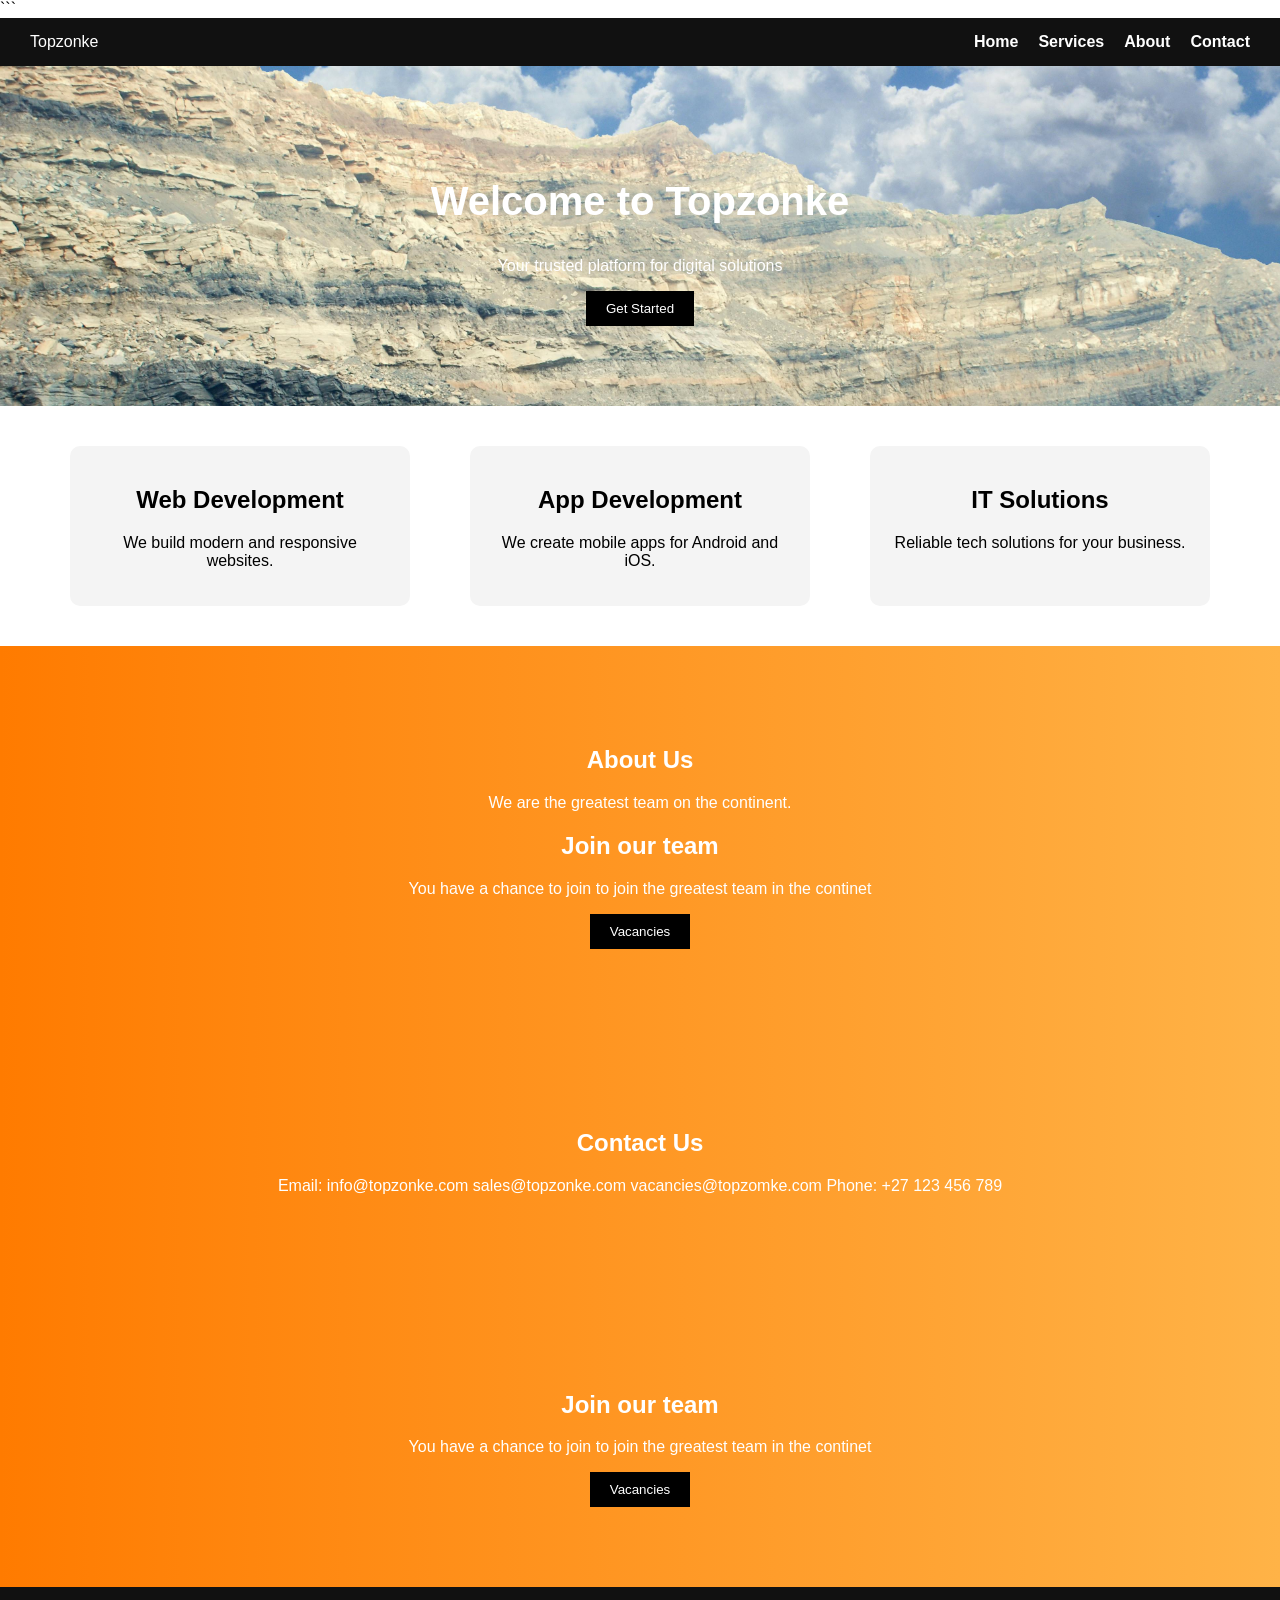
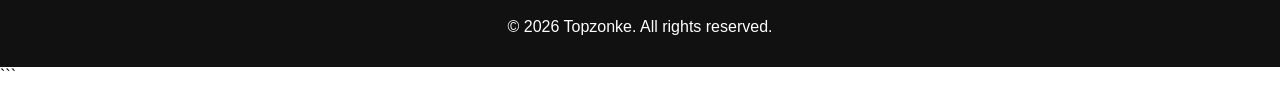
==== index.html @ 17c2c98b "Add files via upload" ====
<!DOCTYPE html>

<html lang="en">
<head>
    <meta charset="UTF-8">
    <meta name="viewport" content="width=device-width, initial-scale=1.0">
	<meta name="description" content="Welcome to Top Zonke Web, the best place for [insert what your site does].">
  <meta name="keywords" content="Top Zonke, web project, my website">
    <title>Topzonke</title>
    <link rel="stylesheet" href="top.css">
</head>
<body>

```
<!-- NAVBAR -->
<nav id="navigation">
    <div class="logo">Topzonke</div>
    <ul>
        <li><a href="">Home</a></li>
        <li><a href="#">Services</a></li>
        <li><a href="#">About</a></li>
        <li><a href="#">Contact</a></li>
    </ul>
</nav>

<!-- HERO SECTION -->
<section  id = "home" class="hero">
    <h1>Welcome to Topzonke</h1>
    <p>Your trusted platform for digital solutions</p>
    <button>Get Started</button>
</section>



<!-- CONTENT -->
<section id ="services" class="content">
    <div class="card">
        <h2>Web Development</h2>
        <p>We build modern and responsive websites.</p>
    </div>

    <div class="card">
        <h2>App Development</h2>
        <p>We create mobile apps for Android and iOS.</p>
    </div>

    <div class="card">
        <h2>IT Solutions</h2>
        <p>Reliable tech solutions for your business.</p>
    </div>
</section>

<section id = "about "class = "employ">
	<h1>About Us</h1>
    <p>We are the greatest team on the continent.</p>

	<h1>Join our team</h1>
	<p>You have a chance to join to join the greatest team in the continet </p>
	<a href ="vacancies.html"><button>Vacancies</button></a>

</section>

<section id="contact" class="employ">
    <h1>Contact Us</h1>
    <p>Email: info@topzonke.com 
			sales@topzonke.com
			vacancies@topzomke.com
			

	Phone: +27 123 456 789</p>
</section>

<section id = "vacancies "class = "employ">

	<h1>Join our team</h1>
	<p>You have a chance to join to join the greatest team in the continet </p>
	<a href ="vacancies.html"><button>Vacancies</button></a>

</section>

<!-- FOOTER -->
<footer>
    <p>© 2026 Topzonke. All rights reserved.</p>
</footer>
```

</body>
</html>
---- top.css ----
/* RESET */
body {
margin: 0;
font-family: Arial, sans-serif;
}

/* NAVBAR */
#navigation {
background-color: #111;
color: white;
display: flex;
justify-content: space-between;
align-items: center;
padding: 15px 30px;
}

#navigation ul {
list-style: none;
display: flex;
margin: 0;
padding: 0;
}

#navigation li {
margin-left: 20px;
}

#navigation a {
color: white;
text-decoration: none;
font-weight: bold;
}

#navigation a:hover {
color: orange;
}

/* HERO */
.hero {
background: linear-gradient(to right, #ff7b00, #ffb347);
color: white;
text-align: center;
padding: 80px 20px;
background-image: url("mining.jpg");
background-repeat: no repeat;
background-size: cover;
}

.hero h1 {
font-size: 40px;
}

.hero button {
padding: 10px 20px;
border: none;
background-color: black;
color: white;
cursor: pointer;
}





.employ button {
	
	padding: 10px 20px ; 
	border: none ;
	background-color: black ;
	color: white ;
	cursor: pointer;
}

/* CONTENT */
.content {
display: flex;
justify-content: space-around;
padding: 40px;
}

.card {
background-color: #f4f4f4;
padding: 20px;
width: 25%;
text-align: center;
border-radius: 10px;
}

.card:hover {
background-color: #ddd;
}

.employ{
background: linear-gradient(to right, #ff7b00, #ffb347);
color: white;
text-align: center;
padding: 80px 20px;
}

.hero button:hover {
background-color: white;
color: black;
}

/* ========================= */
/* 📱 RESPONSIVE ADD-ON */
/* ========================= */

/* Tablets */
@media (max-width: 900px) {

```
.content {
    flex-direction: column;
    align-items: center;
}

.card {
    width: 80%;
    margin-bottom: 20px;
}
```

}

/* Phones */
@media (max-width: 600px) {

```
/* Navbar stacks */
#navigation {
    flex-direction: column;
    align-items: flex-start;
}

#navigation ul {
    flex-direction: column;
    width: 100%;
}

#navigation li {
    margin: 10px 0;
}

/* Hero text smaller */
.hero h1 {
    font-size: 28px;
}

.hero p {
    font-size: 16px;
}

/* Content spacing */
.content {
    flex-direction: column;
    padding: 20px;
}

.card {
    width: 100%;
    margin-bottom: 20px;
}
```

}


/* FOOTER */
footer {
background-color: #111;
color: white;
text-align: center;
padding: 15px;
}
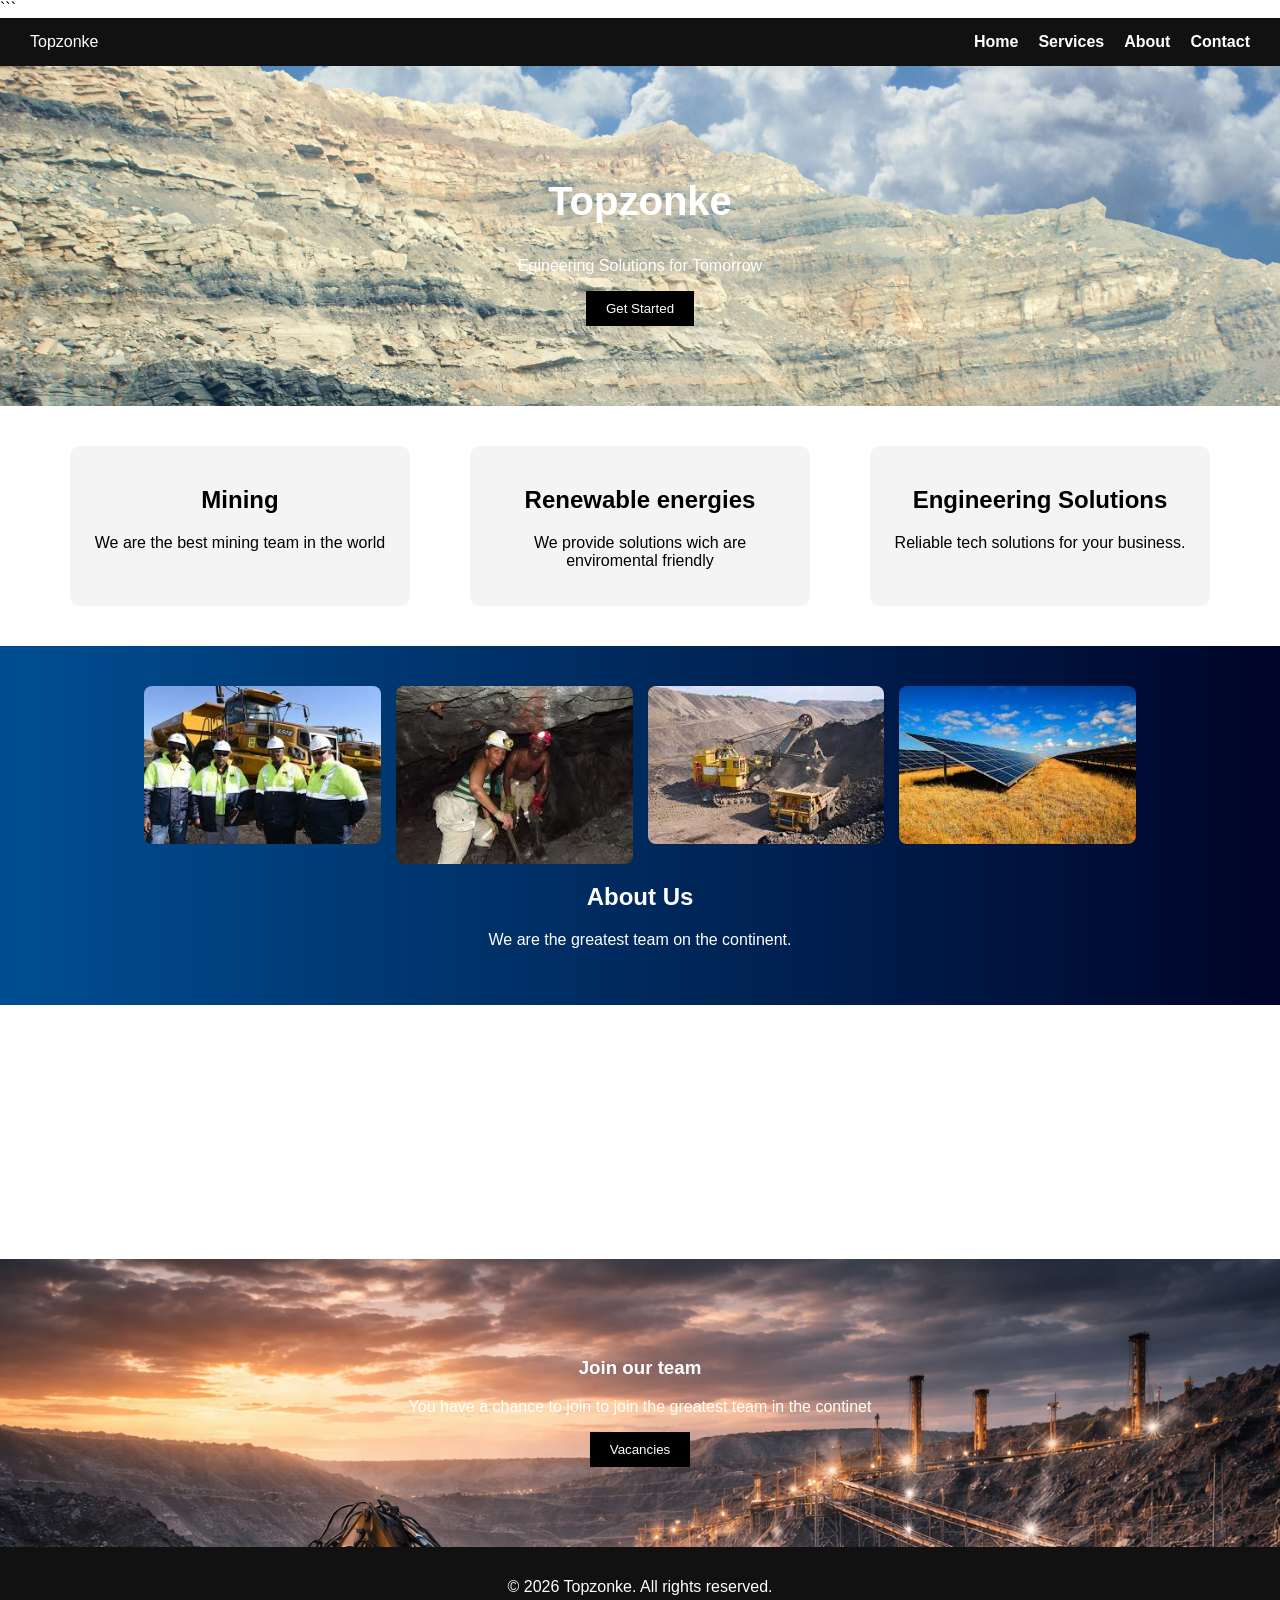
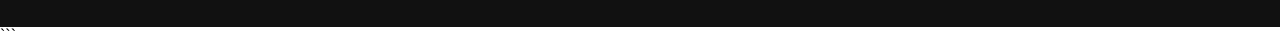
==== commit 70880261: "Add files via upload updated web" ====
--- a/index.html
+++ b/index.html
@@ -16,17 +16,17 @@
 <nav id="navigation">
     <div class="logo">Topzonke</div>
     <ul>
-        <li><a href="">Home</a></li>
-        <li><a href="#">Services</a></li>
-        <li><a href="#">About</a></li>
-        <li><a href="#">Contact</a></li>
+        <li><a href="#home">Home</a></li>
+        <li><a href="#services">Services</a></li>
+        <li><a href="#about">About</a></li>
+        <li><a href="#contact">Contact</a></li>
     </ul>
 </nav>
 
 <!-- HERO SECTION -->
 <section  id = "home" class="hero">
-    <h1>Welcome to Topzonke</h1>
-    <p>Your trusted platform for digital solutions</p>
+    <h1> Topzonke</h1>
+    <p>Egineering Solutions for Tomorrow</p>
     <button>Get Started</button>
 </section>
 
@@ -35,31 +35,39 @@
 <!-- CONTENT -->
 <section id ="services" class="content">
     <div class="card">
-        <h2>Web Development</h2>
-        <p>We build modern and responsive websites.</p>
+		
+        <h2>Mining</h2>
+        <p>We are the best mining team in the world</p>
     </div>
 
     <div class="card">
-        <h2>App Development</h2>
-        <p>We create mobile apps for Android and iOS.</p>
+        <h2>Renewable energies</h2>
+        <p>We provide solutions wich are enviromental friendly</p>
     </div>
 
     <div class="card">
-        <h2>IT Solutions</h2>
+        <h2>Engineering Solutions</h2>
         <p>Reliable tech solutions for your business.</p>
     </div>
 </section>
 
-<section id = "about "class = "employ">
-	<h1>About Us</h1>
-    <p>We are the greatest team on the continent.</p>
-
-	<h1>Join our team</h1>
-	<p>You have a chance to join to join the greatest team in the continet </p>
-	<a href ="vacancies.html"><button>Vacancies</button></a>
-
+<section id ="about" class ="employ">
+	<div class = "about-images">
+		<img src ="mineTeam.jfif">
+		<img src ="mineWork.jfif">
+		<img src ="mine1.jfif">
+		<img src ="renewable2.jfif">
+	</div>
+	<div ="about.text">
+		<h1>About Us</h1>
+		<p>We are the greatest team on the continent.</p>
+	</div>	
+		
+	
 </section>
 
+
+<section class = "image">
 <section id="contact" class="employ">
     <h1>Contact Us</h1>
     <p>Email: info@topzonke.com 
@@ -70,12 +78,13 @@
 	Phone: +27 123 456 789</p>
 </section>
 
-<section id = "vacancies "class = "employ">
+<section id = "vacancies" class = "employ">
 
 	<h1>Join our team</h1>
 	<p>You have a chance to join to join the greatest team in the continet </p>
 	<a href ="vacancies.html"><button>Vacancies</button></a>
 
+</section>
 </section>
 
 <!-- FOOTER -->
--- a/top.css
+++ b/top.css
@@ -71,6 +71,8 @@
 	cursor: pointer;
 }
 
+
+
 /* CONTENT */
 .content {
 display: flex;
@@ -80,6 +82,7 @@
 
 .card {
 background-color: #f4f4f4;
+background-image:url("mineTeam");
 padding: 20px;
 width: 25%;
 text-align: center;
@@ -95,6 +98,57 @@
 color: white;
 text-align: center;
 padding: 80px 20px;
+}
+
+#about {
+  background: linear-gradient(to right, #004e92, #000428); 
+  color: white;
+  display: flex;
+  flex-direction: column;   
+  align-items: center;
+  padding: 40px 20px;
+
+}
+.about-images {
+   display: grid;            
+    grid-template-columns: repeat(auto-fit, minmax(200px, 1fr));
+    width: 80%;               
+    gap: 15px;                 
+}
+
+.about-images img {
+    width: 100%;              /
+    height: 200px;            
+    object-fit: cover;        
+    border-radius: 8px; 
+}
+
+.about-text {
+    margin-top: 20px;
+    text-align: center;
+    width: 80%;                 
+}
+
+
+#join {
+  background: linear-gradient(to right, #ff7b00, #ffb347); 
+  color: white;
+}
+
+
+#contact {
+  background: linear-gradient(to right, #28a745, #85e085); 
+  color: white;
+  background-image:url("renewable1.png");
+  background-size:cover;
+  
+}
+#vacancies {
+  background: linear-gradient(to right, #6a11cb, #2575fc); 
+  color: white;
+  background-image: url("mineComp.png");
+  background-size: cover;
+ 
 }
 
 .hero button:hover {
@@ -102,9 +156,9 @@
 color: black;
 }
 
-/* ========================= */
-/* 📱 RESPONSIVE ADD-ON */
-/* ========================= */
+
+/*  RESPONSIVE ADD-ON */
+
 
 /* Tablets */
 @media (max-width: 900px) {
@@ -118,6 +172,7 @@
 .card {
     width: 80%;
     margin-bottom: 20px;
+	
 }
 ```
 
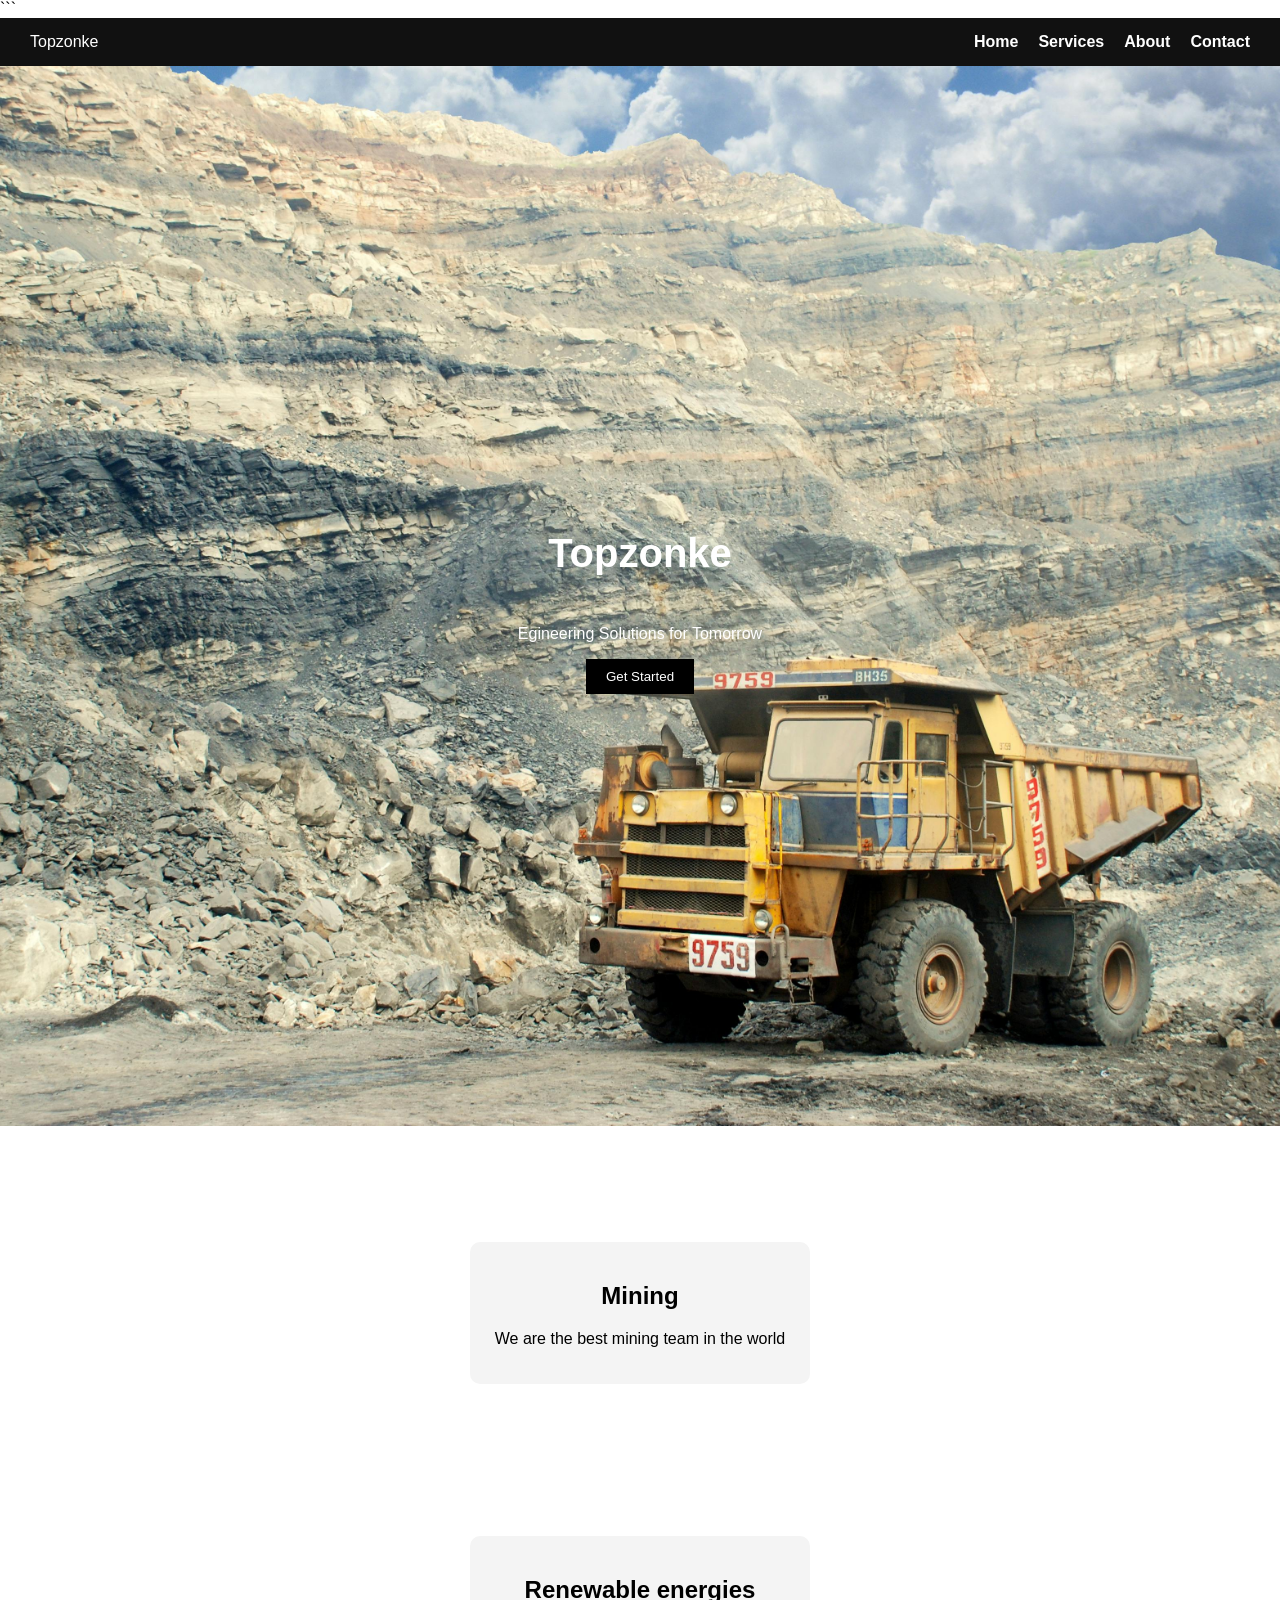
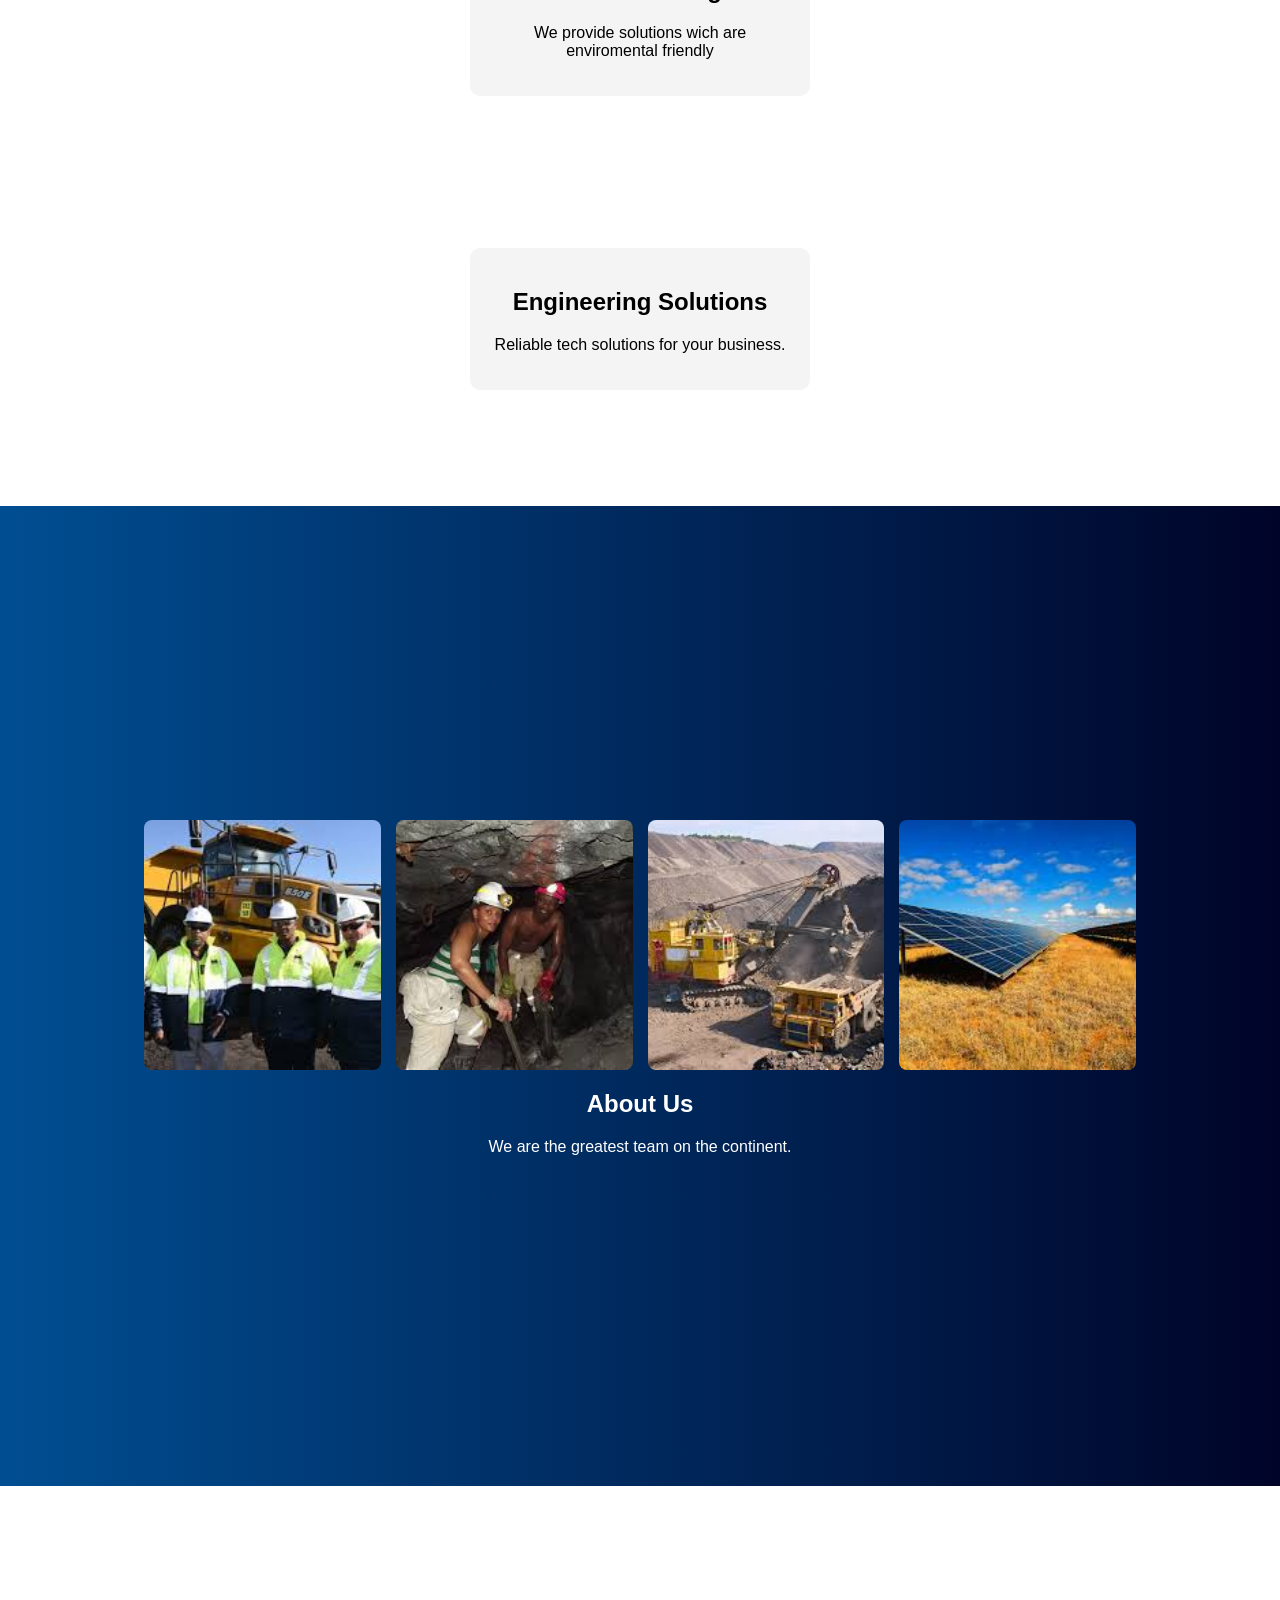
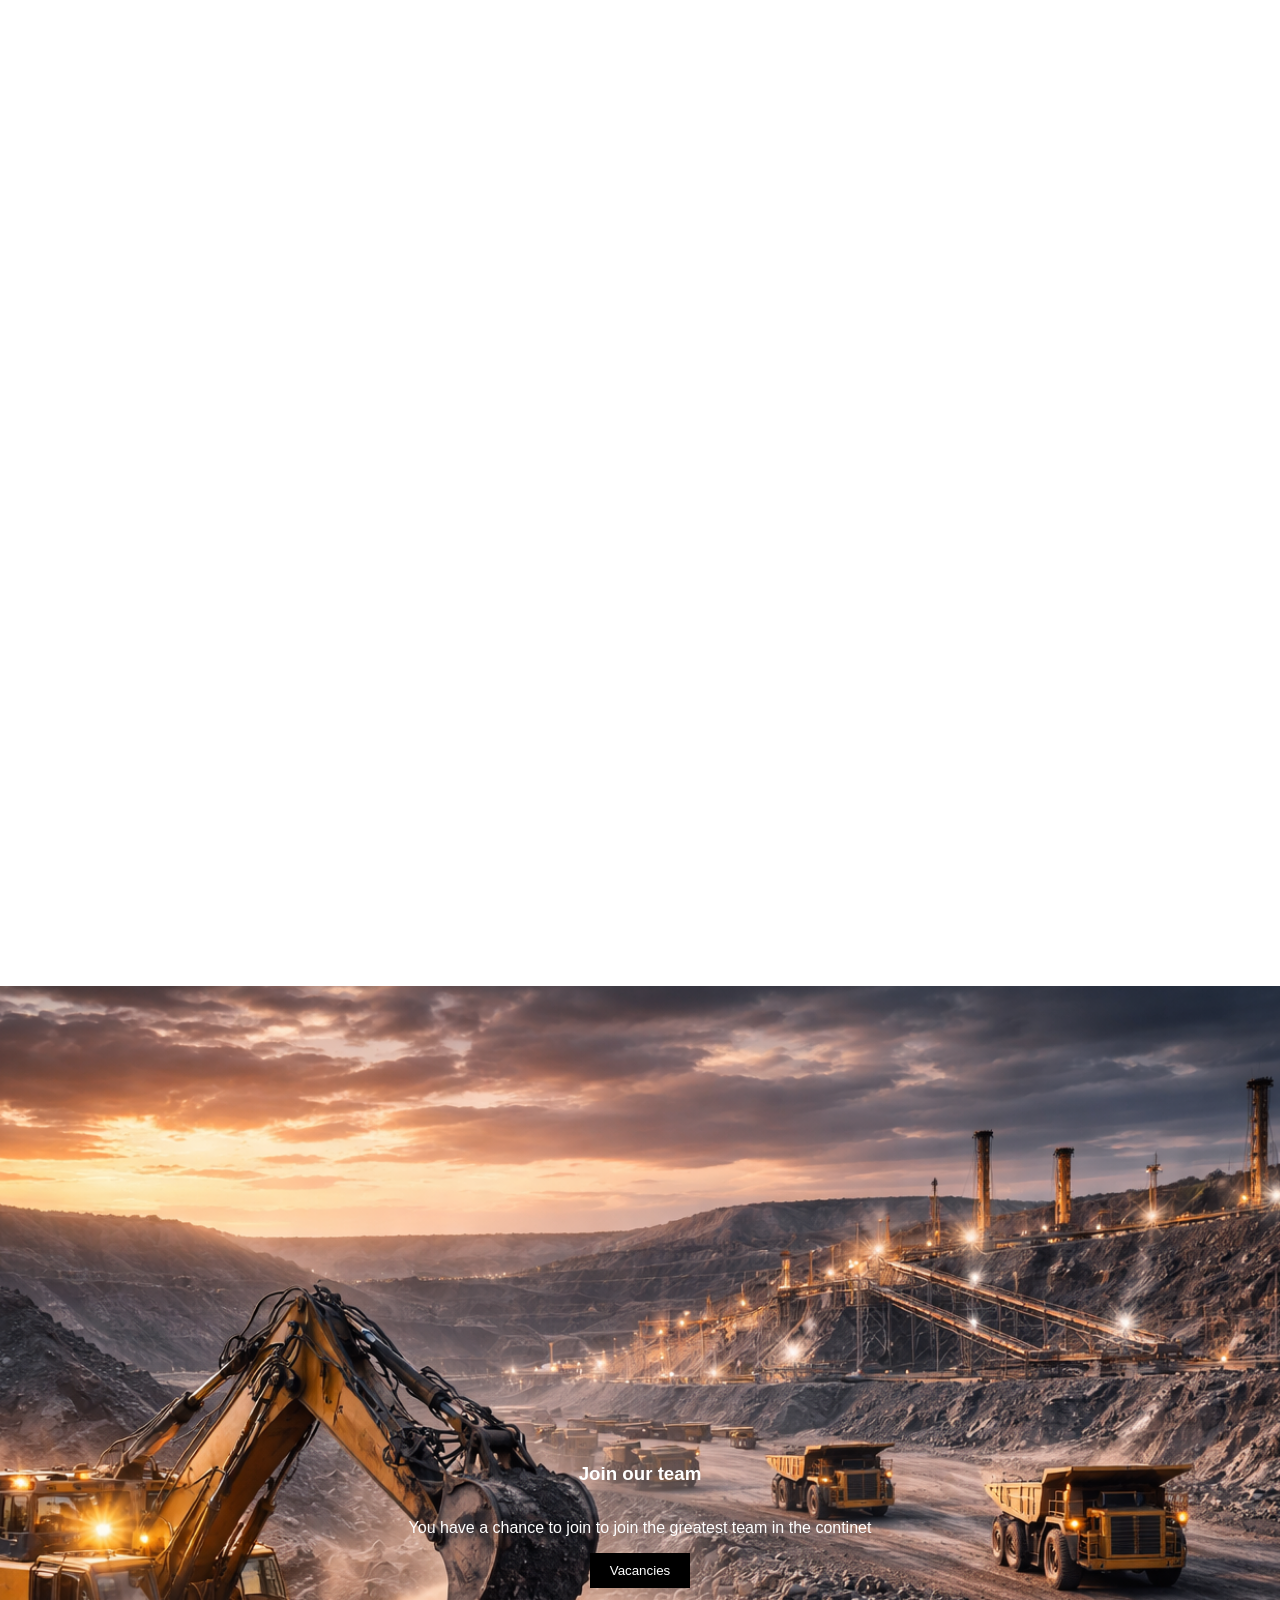
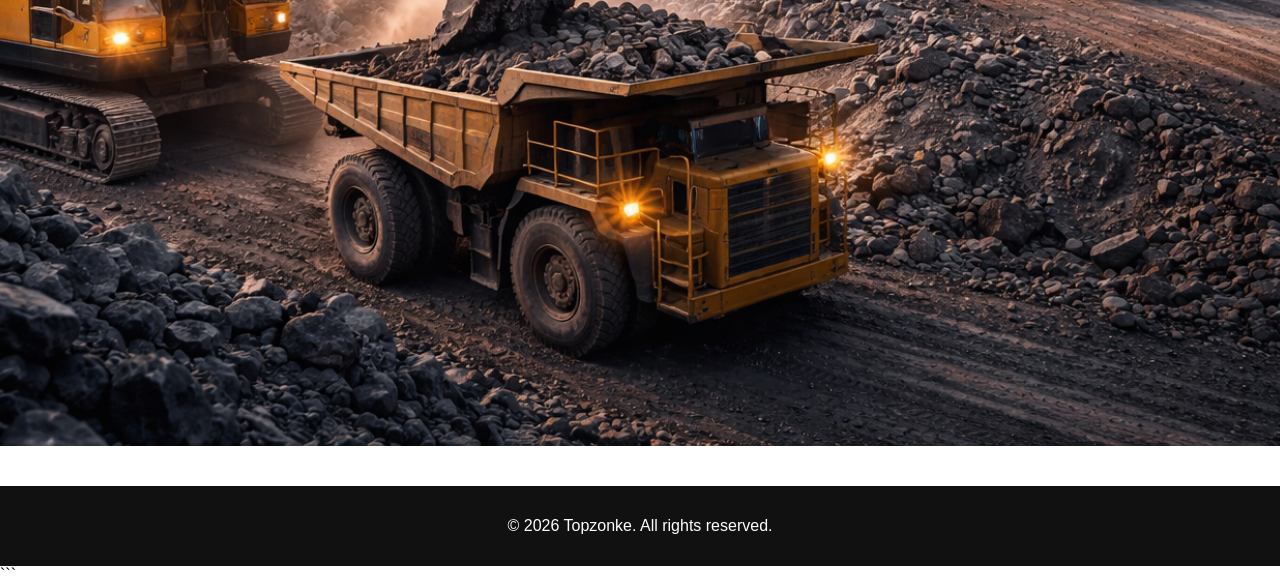
==== commit a7f6a936: "Add files via upload" ====
--- a/index.html
+++ b/index.html
@@ -9,6 +9,19 @@
     <title>Topzonke</title>
     <link rel="stylesheet" href="top.css">
 </head>
+
+<script>
+document.addEventListener("scroll", function() {
+  document.querySelectorAll("section").forEach(section => {
+    const rect = section.getBoundingClientRect();
+    if (rect.top < window.innerHeight - 100) {
+      section.classList.remove("hidden");
+    } else {
+      section.classList.add("hidden");
+    }
+  });
+});
+</script>
 <body>
 
 ```
--- a/top.css
+++ b/top.css
@@ -136,19 +136,29 @@
 }
 
 
+#contact,
+#vacancies {
+    min-height: 100vh;
+    width: 100%;
+
+    display: flex;
+    justify-content: center;
+    align-items: center;
+    text-align: center;
+
+    background-size: cover;
+    background-position: center;
+    background-repeat: no-repeat;
+}
+
+/* CONTACT IMAGE */
 #contact {
-  background: linear-gradient(to right, #28a745, #85e085); 
-  color: white;
-  background-image:url("renewable1.png");
-  background-size:cover;
-  
-}
+    background-image: url("renewable1.png");
+}
+
+/* VACANCIES IMAGE */
 #vacancies {
-  background: linear-gradient(to right, #6a11cb, #2575fc); 
-  color: white;
-  background-image: url("mineComp.png");
-  background-size: cover;
- 
+    background-image: url("mineComp.png");
 }
 
 .hero button:hover {
@@ -219,6 +229,52 @@
 ```
 
 }
+/* PROFESSIONALISM */
+section {
+    min-height: 100vh;          /* each section fills the viewport */
+    display: flex;
+    flex-direction: column;
+    justify-content: center;    /* centers content vertically */
+    align-items: center;        /* centers content horizontally */
+    padding: 40px 20px;         /* balanced spacing inside */
+    opacity: 1;                 /* default visible */
+    transform: translateY(0);   /* default position */
+    transition: opacity 1s ease, transform 1s ease;
+}
+
+section.hidden {
+    opacity: 0;                 /* hidden until scrolled into view */
+    transform: translateY(30px);
+}
+
+html {
+    scroll-behavior: smooth;
+}
+
+img {
+    width: 100%;
+    height: 250px;              /* uniform height */
+    object-fit: cover;          /* crops neatly without distortion */
+    border-radius: 8px;         /* optional rounded corners */
+}
+
+/* HERO BACKGROUND FIX */
+.hero {
+    background-image: url("mining.jpg");
+    background-size: cover;     /* fills section */
+    background-position: center;
+    background-repeat: no-repeat;
+    min-height: 100vh;          /* full screen hero */
+    display: flex;
+    flex-direction: column;
+    justify-content: center;
+    align-items: center;
+    text-align: center;
+    color: white;
+}
+
+
+
 
 
 /* FOOTER */
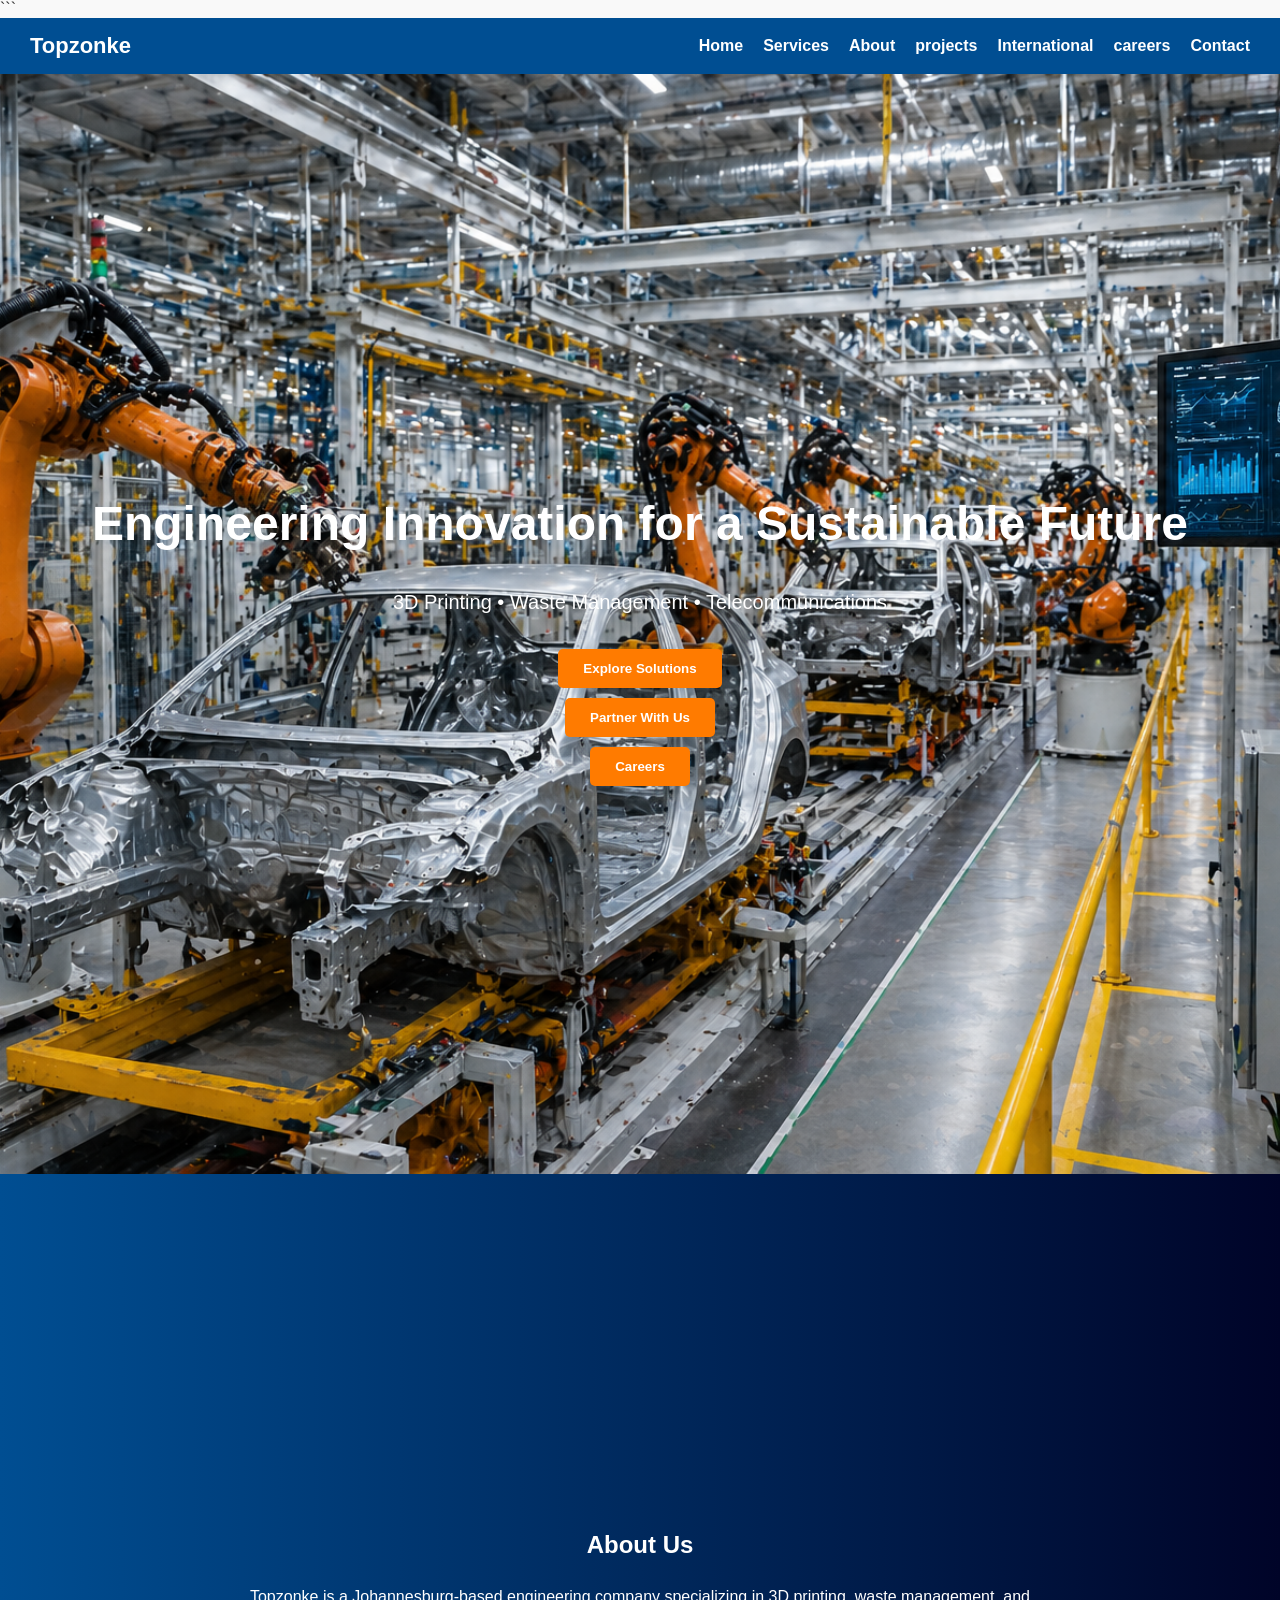
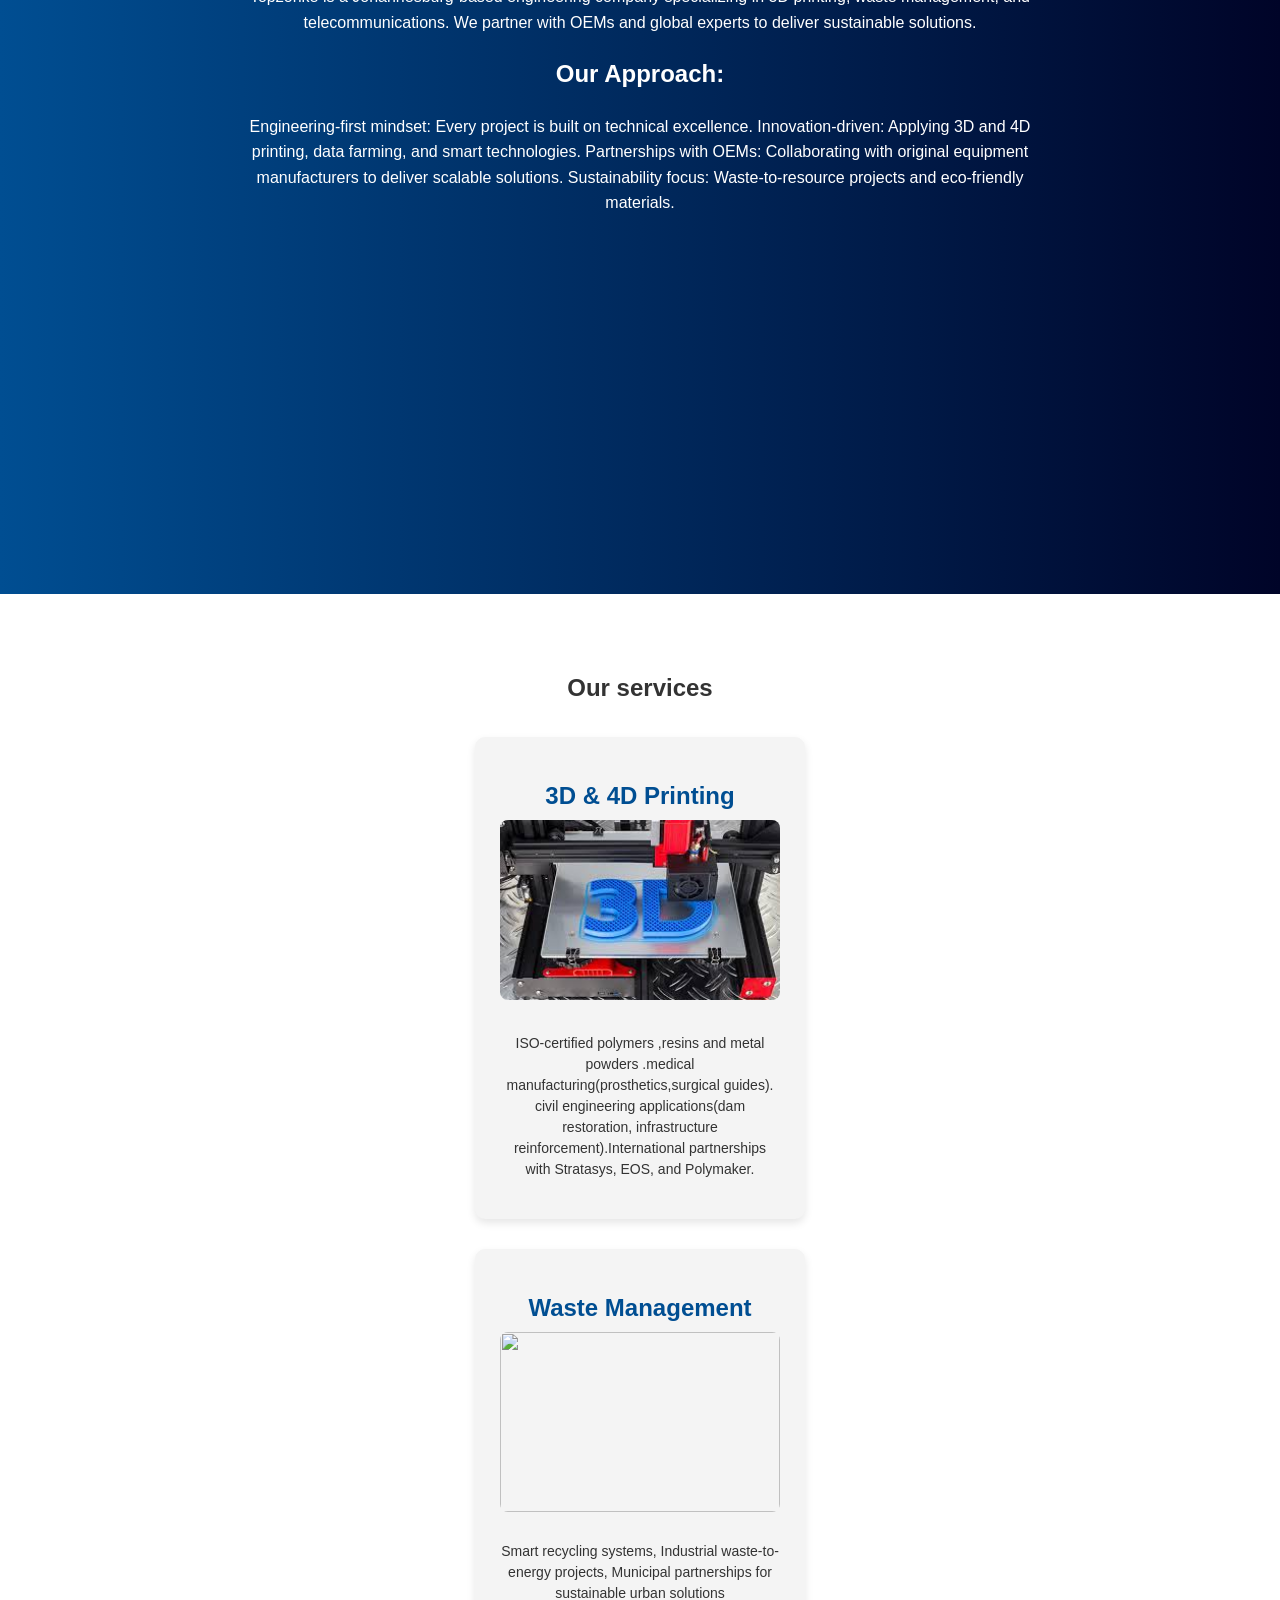
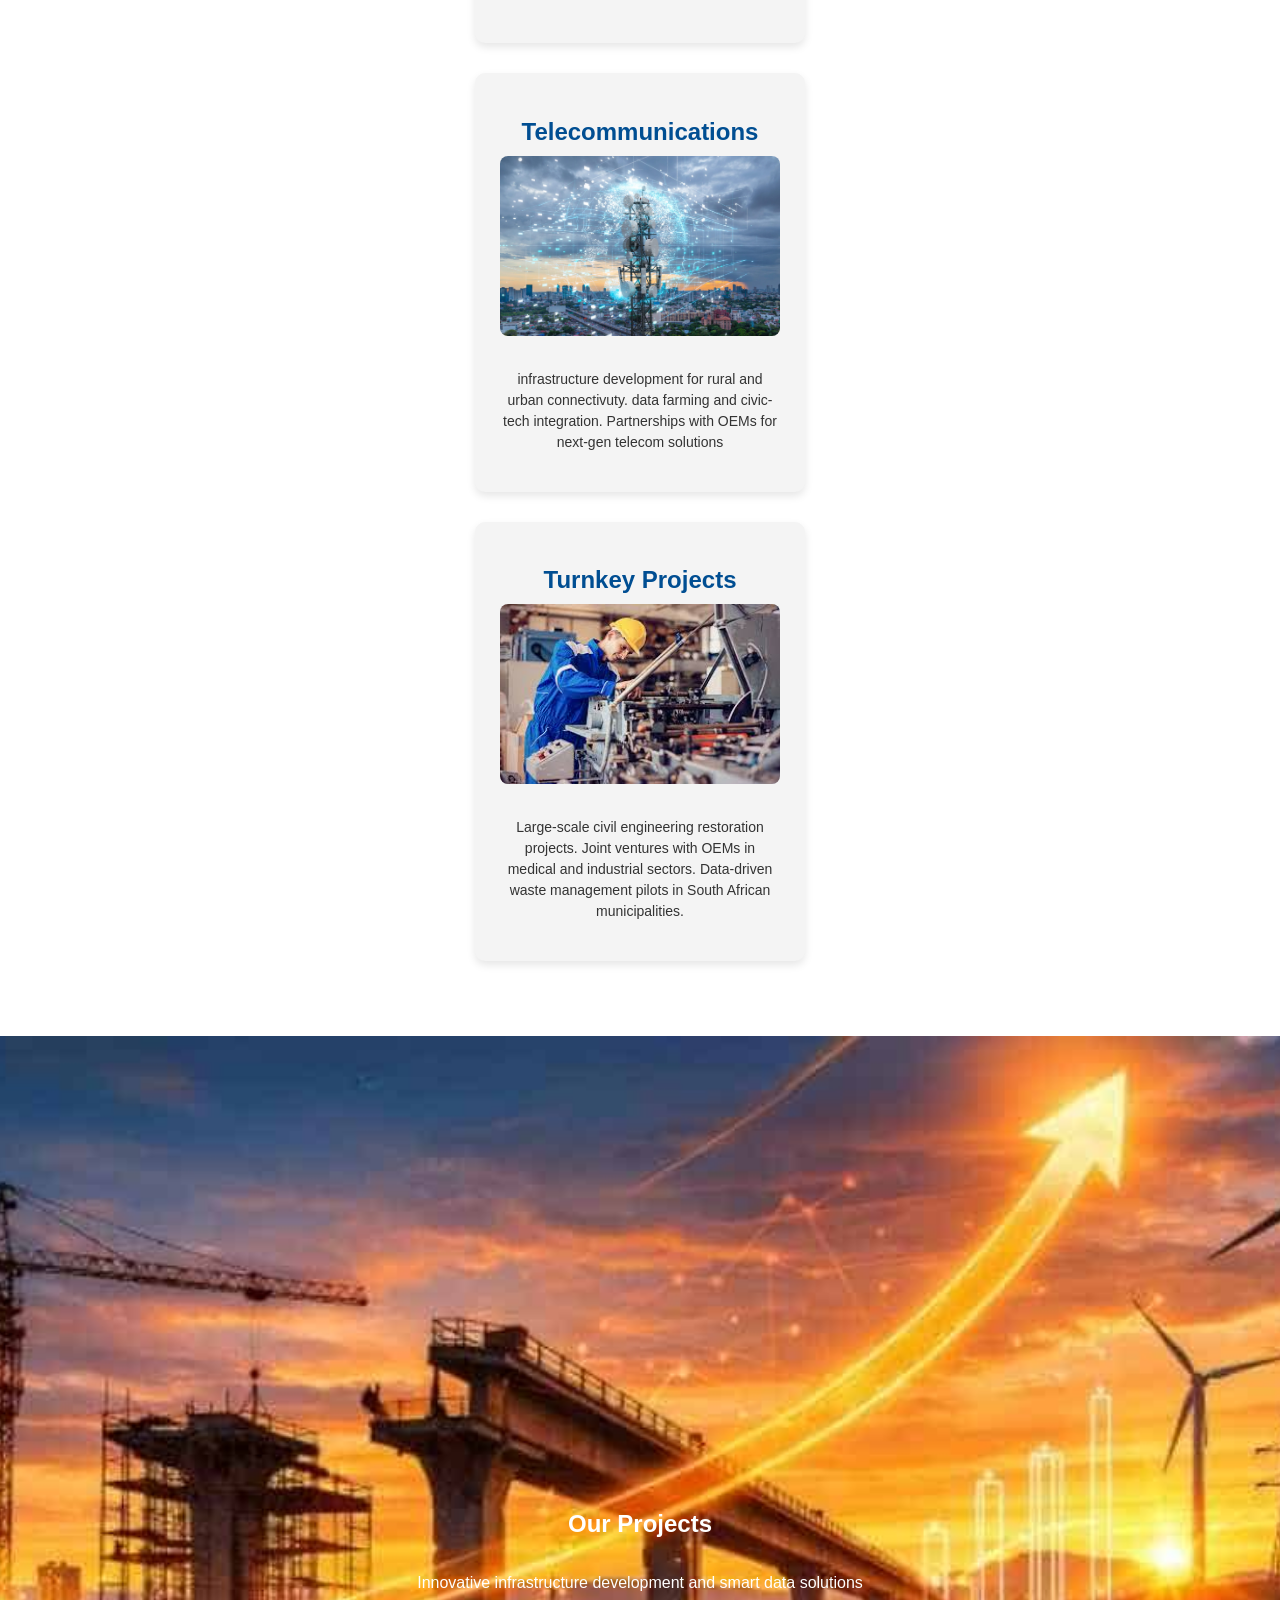
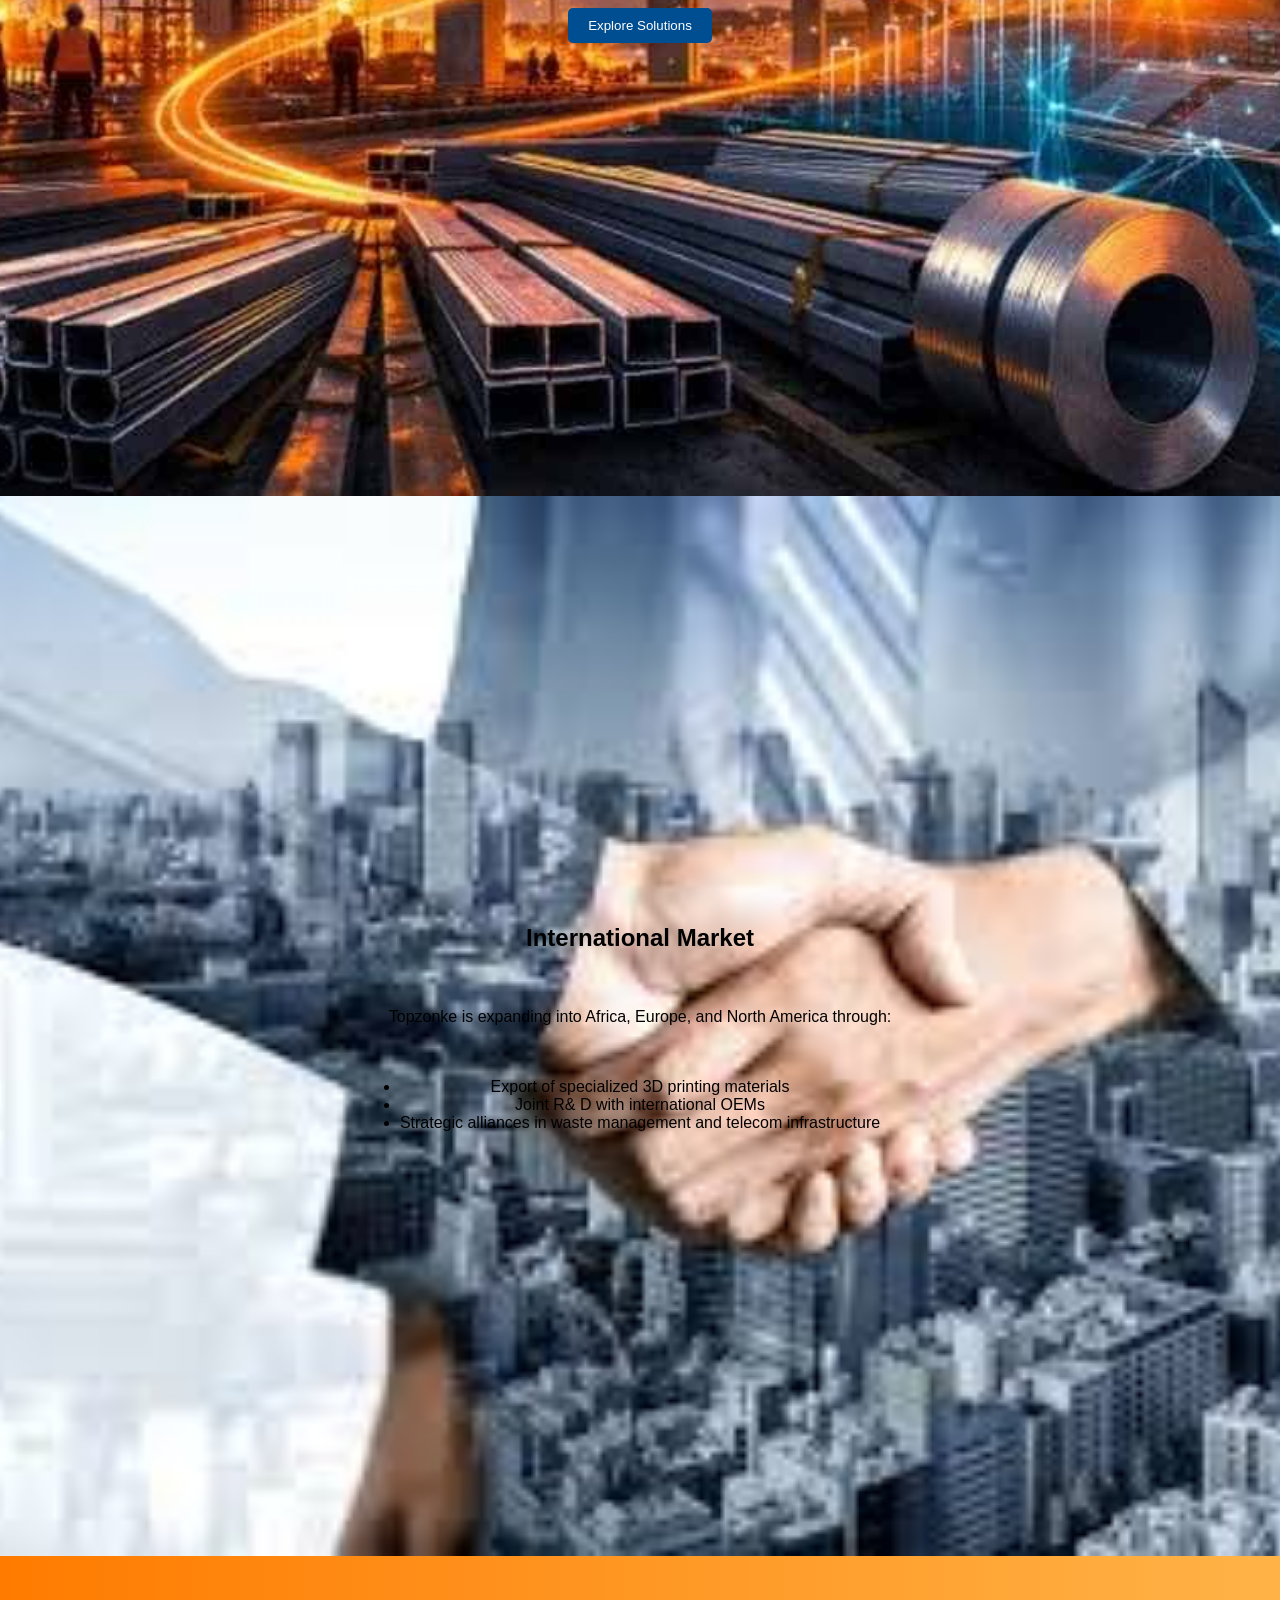
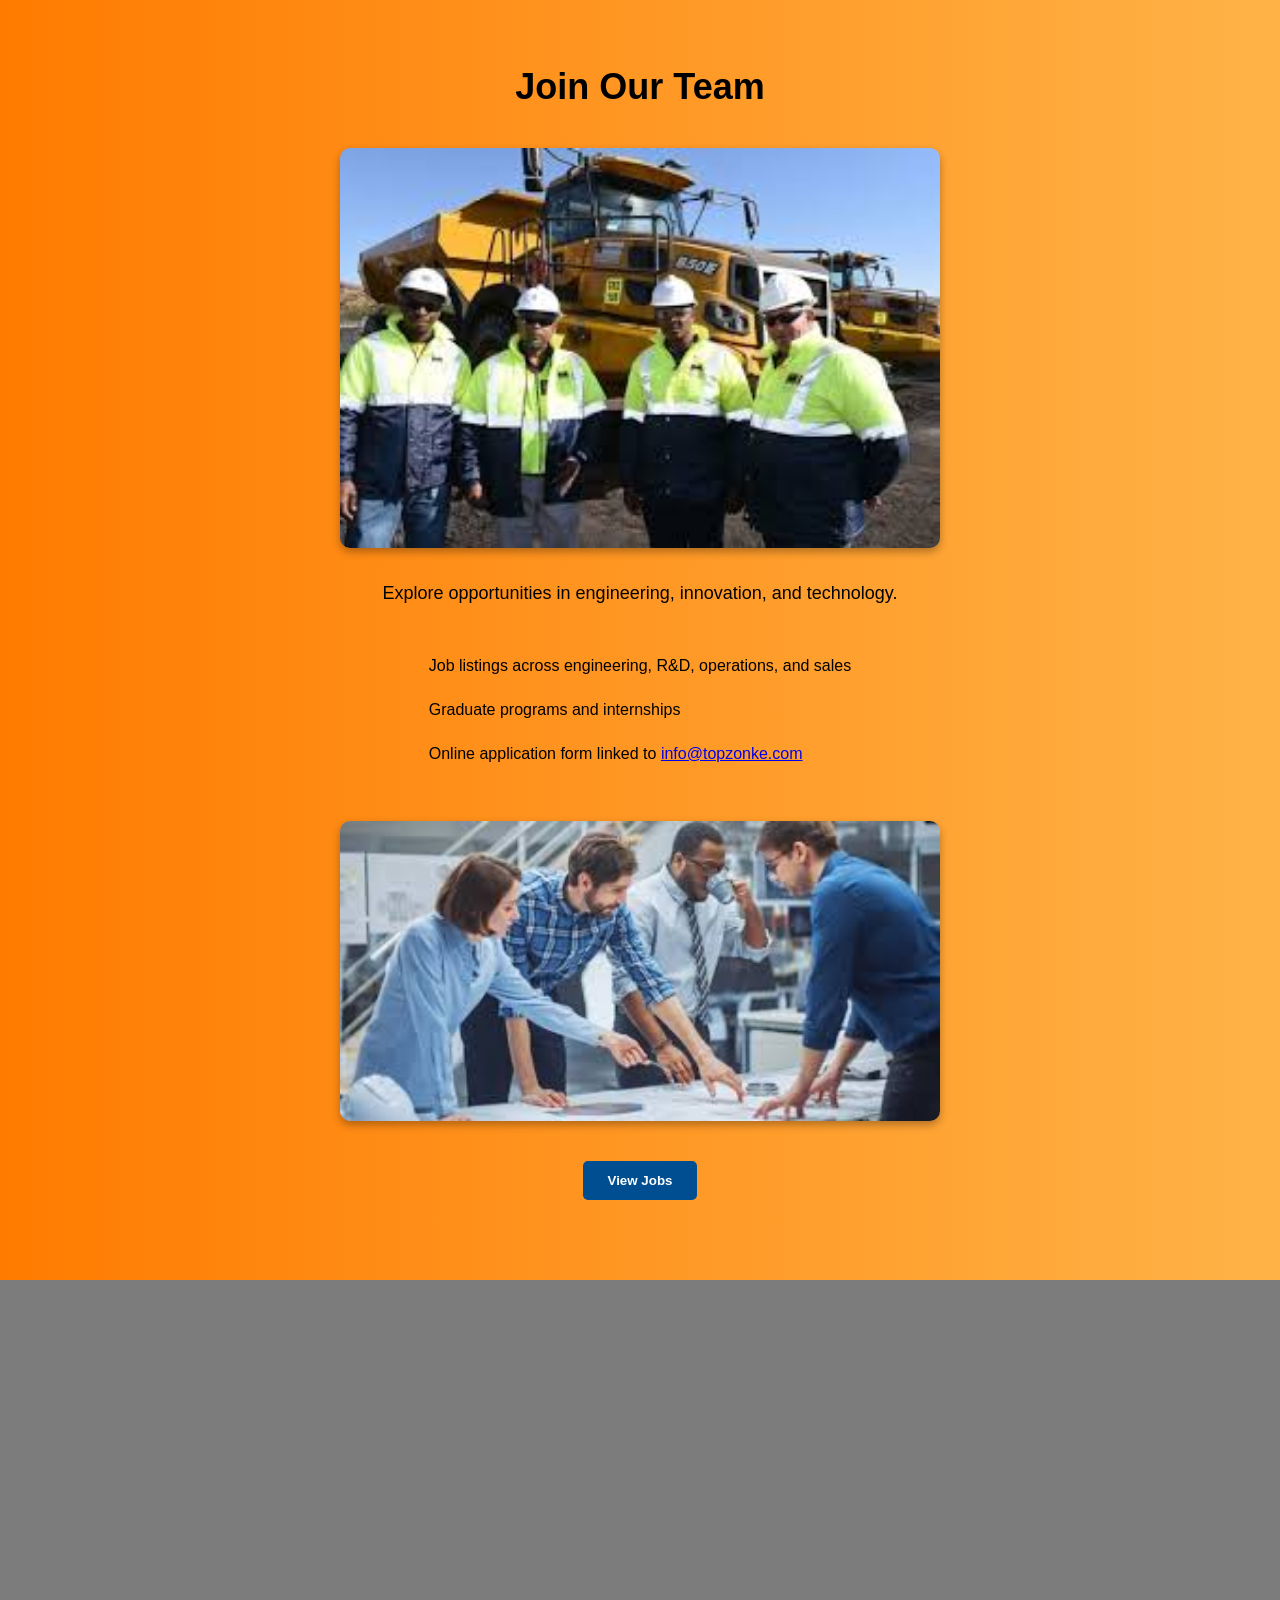
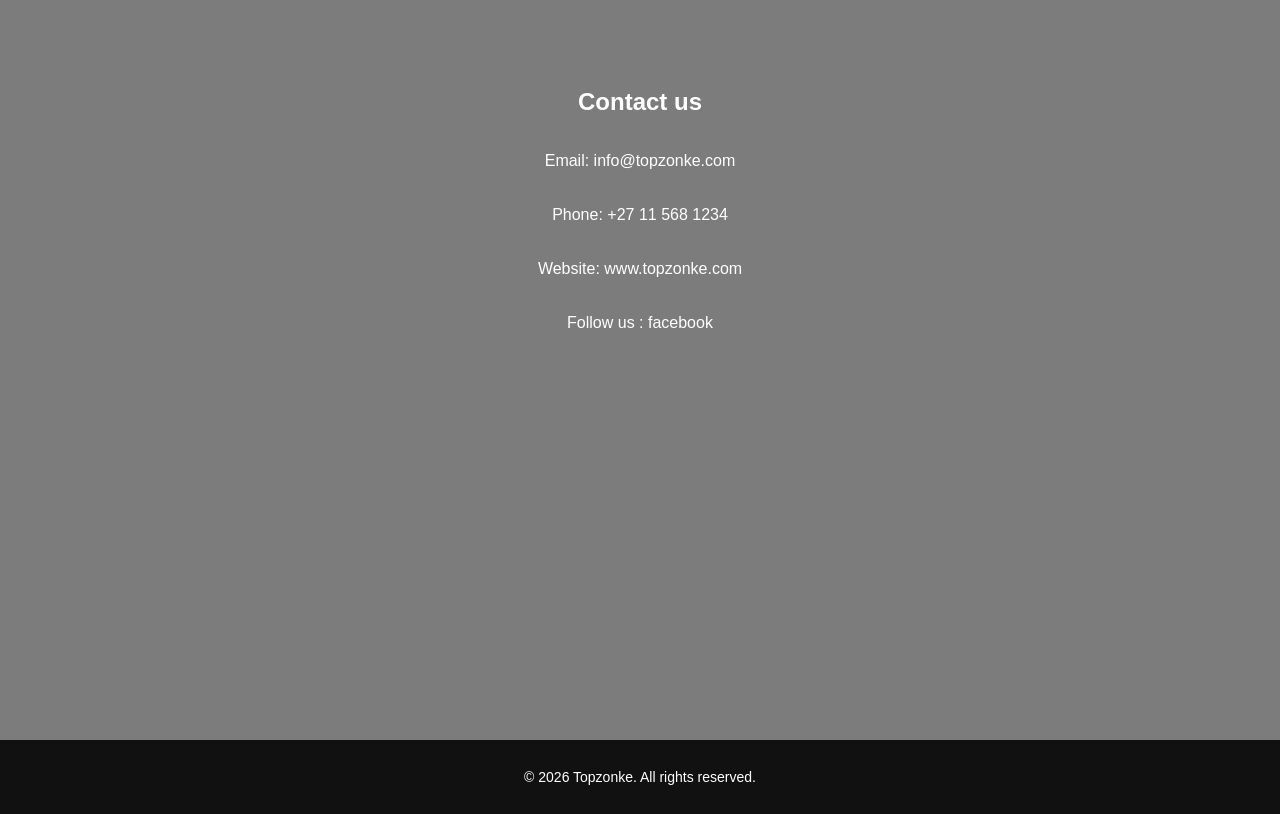
==== commit 3373088a: "Add files via upload" ====
--- a/index.html
+++ b/index.html
@@ -7,7 +7,7 @@
 	<meta name="description" content="Welcome to Top Zonke Web, the best place for [insert what your site does].">
   <meta name="keywords" content="Top Zonke, web project, my website">
     <title>Topzonke</title>
-    <link rel="stylesheet" href="top.css">
+    <link rel="stylesheet" href="top1.css">
 </head>
 
 <script>
@@ -32,79 +32,120 @@
         <li><a href="#home">Home</a></li>
         <li><a href="#services">Services</a></li>
         <li><a href="#about">About</a></li>
+		<li><a href="#projects">projects</a></li>
+		<li><a href="#international">International</a></li>
+		<li><a href="#careers">careers</a></li>
         <li><a href="#contact">Contact</a></li>
     </ul>
 </nav>
 
+
+
 <!-- HERO SECTION -->
 <section  id = "home" class="hero">
-    <h1> Topzonke</h1>
-    <p>Egineering Solutions for Tomorrow</p>
-    <button>Get Started</button>
+    <h1> Engineering Innovation for a Sustainable Future</h1>
+    <p>3D  Printing • Waste Management • Telecommunications</p>
+    <a href="project.html" target="_blank"><button>Explore Solutions</button></a>
+    <a href="international.html" target="_blank" ><button>Partner With Us</button></a>
+    <a href="vacancies.html" target="_blank"><button>Careers</button></a>
+</section>
+
+<!-- ABOUT US -->
+<section id ="about" class ="employ">
+	<div class="about-text">
+		<h1>About Us</h1>
+		<p>Topzonke is a Johannesburg-based engineering company specializing in 3D printing, waste management, and telecommunications. We partner with OEMs and global experts to deliver sustainable solutions.</p>
+		<h1>Our Approach:</h1>
+		<p> Engineering-first mindset: Every project is built on technical excellence.
+ Innovation-driven: Applying 3D and 4D printing, data farming, and smart technologies.
+ Partnerships with OEMs: Collaborating with original equipment manufacturers to deliver scalable solutions.
+ Sustainability focus: Waste-to-resource projects and eco-friendly materials.
+</p>
+	</div>
+	
+	
+</section>
+
+<!-- SERVICES -->
+<section id = "services" class="content">
+	<h1>Our services</h1>
+	<div class = "card">
+	 <h2>3D & 4D Printing</h2>
+	 <img src="3D.jfif" />
+	 <p>ISO-certified polymers ,resins and metal powders .medical manufacturing(prosthetics,surgical guides). civil engineering applications(dam restoration, infrastructure reinforcement).International partnerships with Stratasys, EOS, and Polymaker. </p>
+	</div>
+	<div class = "card">
+	 <h2>Waste Management</h2>
+	 <img src="waste.jfif" />
+	 <p>Smart recycling systems, Industrial waste-to-energy projects, Municipal partnerships for sustainable urban solutions</p>
+	</div>
+	<div class = "card">
+	 <h2>Telecommunications</h2>
+	 <img src="tele.jpg" />
+	 <p>infrastructure development for rural and urban connectivuty. data farming and civic-tech integration. Partnerships with OEMs for next-gen telecom solutions </p>
+	</div>
+	<div class = "card">
+	 <h2>Turnkey Projects</h2>
+	 <img src="engineering.jfif" />
+	 <p>Large-scale civil engineering restoration projects. Joint ventures with OEMs in medical and industrial sectors. Data-driven waste management pilots in South African municipalities. </p>
+	</div>
 </section>
 
 
 
-<!-- CONTENT -->
-<section id ="services" class="content">
-    <div class="card">
-		
-        <h2>Mining</h2>
-        <p>We are the best mining team in the world</p>
-    </div>
-
-    <div class="card">
-        <h2>Renewable energies</h2>
-        <p>We provide solutions wich are enviromental friendly</p>
-    </div>
-
-    <div class="card">
-        <h2>Engineering Solutions</h2>
-        <p>Reliable tech solutions for your business.</p>
-    </div>
+<!-- PROJECTS -->
+<section id="projects">
+	<h1>Our Projects</h1>
+	<p>Innovative infrastructure development and smart data solutions</p>
+	<a href="project.html" target="_blank"><button>Explore Solutions</button></a>
 </section>
 
-<section id ="about" class ="employ">
-	<div class = "about-images">
-		<img src ="mineTeam.jfif">
-		<img src ="mineWork.jfif">
-		<img src ="mine1.jfif">
-		<img src ="renewable2.jfif">
-	</div>
-	<div ="about.text">
-		<h1>About Us</h1>
-		<p>We are the greatest team on the continent.</p>
-	</div>	
-		
-	
+<!-- INTERNATIONAL MARKET -->
+<section id="international" class="employ">
+  <h1>International Market</h1>
+  <p>Topzonke is expanding into Africa, Europe, and North America through:</p>
+  <ul>
+    <li>Export of specialized 3D printing materials</li>
+    <li>Joint R& D with international OEMs</li>
+    <li>Strategic alliances in waste management and telecom infrastructure</li>
+  </ul>
+ 
+</section>
+
+<!-- CAREERS & RECRUITMENT -->
+<section id="careers" class="employ">
+  <h1>Join Our Team</h1>
+  <img src="mineTeam.jfif"/>
+  <p>Explore opportunities in engineering, innovation, and technology.</p>
+  <ul>
+    <li>Job listings across engineering, R&D, operations, and sales</li>
+    <li>Graduate programs and internships</li>
+    <li>Online application form linked to <a href="mailto:info@topzonke.com">info@topzonke.com</a></li>
+  </ul>
+  <img src="joinTeam.jfif"/>
+  <a href="vacancies.html" target="_blank"><button>View Jobs</button></a>
 </section>
 
 
-<section class = "image">
+<!-- CONTACT -->
 <section id="contact" class="employ">
-    <h1>Contact Us</h1>
-    <p>Email: info@topzonke.com 
-			sales@topzonke.com
-			vacancies@topzomke.com
-			
-
-	Phone: +27 123 456 789</p>
+	<h1>Contact us</h1>
+	<p>Email: info@topzonke.com</p>
+	<p>Phone: +27 11 568 1234</p>
+	<p>Website: www.topzonke.com</p>
+	<p>Follow us : facebook</p>
 </section>
 
-<section id = "vacancies" class = "employ">
 
-	<h1>Join our team</h1>
-	<p>You have a chance to join to join the greatest team in the continet </p>
-	<a href ="vacancies.html"><button>Vacancies</button></a>
 
-</section>
-</section>
+
+
 
 <!-- FOOTER -->
 <footer>
     <p>© 2026 Topzonke. All rights reserved.</p>
 </footer>
-```
+
 
 </body>
 </html>
--- a/top1.css
+++ b/top1.css
@@ -0,0 +1,386 @@
+/* RESET */
+body {
+  margin: 0;
+  font-family: 'Segoe UI', Arial, sans-serif;
+  background-color: #f9f9f9;
+  color: #333;
+}
+
+/* NAVBAR */
+#navigation {
+  background-color: #004e92;
+  color: white;
+  display: flex;
+  justify-content: space-between;
+  align-items: center;
+  padding: 15px 30px;
+  position: sticky;
+  top: 0;
+  z-index: 1000;
+}
+
+#navigation .logo {
+  font-size: 22px;
+  font-weight: bold;
+}
+
+#navigation ul {
+  list-style: none;
+  display: flex;
+  margin: 0;
+  padding: 0;
+}
+
+#navigation li {
+  margin-left: 20px;
+}
+
+#navigation a {
+  color: white;
+  text-decoration: none;
+  font-weight: 600;
+  transition: color 0.3s ease;
+}
+
+#navigation a:hover {
+  color: #ffb347;
+}
+
+/* HERO */
+.hero {
+  background: linear-gradient(to right, #004e92, #000428);
+  color: white;
+  text-align: center;
+  padding: 100px 20px;
+  background-image: url("tunkey2.png");
+  background-size: cover;
+  background-position: center;
+  min-height: 100vh;
+  display: flex;
+  flex-direction: column;
+  justify-content: center;
+  align-items: center;
+}
+
+.hero h1 {
+  font-size: 48px;
+  margin-bottom: 20px;
+}
+
+.hero p {
+  font-size: 20px;
+  margin-bottom: 30px;
+}
+
+.hero button {
+  padding: 12px 25px;
+  margin: 5px;
+  border: none;
+  background-color: #ff7b00;
+  color: white;
+  font-weight: bold;
+  cursor: pointer;
+  border-radius: 5px;
+  transition: all 0.3s ease;
+}
+
+.hero button:hover {
+  background-color: white;
+  color: #004e92;
+}
+
+/* SERVICES CONTENT */
+.content {
+  display: flex;
+  justify-content: space-around;
+  flex-wrap: wrap;
+  padding: 60px 20px;
+  background-color: #fff;
+}
+
+.card {
+  background-color: #f4f4f4;
+  padding: 25px;
+  width: 280px;
+  margin: 15px;
+  text-align: center;
+  border-radius: 10px;
+  box-shadow: 0 4px 8px rgba(0,0,0,0.1);
+  transition: transform 0.3s ease, background-color 0.3s ease;
+}
+
+.card h2 {
+  color: #004e92;
+  margin-bottom: 10px;
+}
+
+.card img {
+  width: 100%;
+  height: 180px;
+  object-fit: cover;
+  border-radius: 8px;
+  margin-bottom: 15px;
+}
+
+.card p {
+  font-size: 14px;
+  line-height: 1.5;
+}
+
+.card:hover {
+  background-color: #e9f1fb;
+  transform: translateY(-5px);
+}
+
+/* ABOUT US */
+#about {
+  background: linear-gradient(to right, #004e92, #000428);
+  color: white;
+  display: flex;
+  flex-direction: column;
+  align-items: center;
+  padding: 60px 20px;
+}
+
+.about-text {
+  max-width: 800px;
+  text-align: center;
+  margin-bottom: 30px;
+  line-height: 1.6;
+}
+
+/* PROJECTS */
+#projects {
+  background-image: url("infa2.jpg");
+  background-size: cover;
+  background-position: center;
+  color: white;
+  text-align: center;
+  padding: 80px 20px;
+}
+
+#projects button {
+  padding: 10px 20px;
+  border: none;
+  background-color: #004e92;
+  color: white;
+  cursor: pointer;
+  border-radius: 5px;
+}
+
+#projects button:hover {
+  background-color: white;
+  color: #004e92;
+}
+
+/* CAREERS / JOIN OUR TEAM */
+#vacancies {
+  background-image: url("mine1.jfif");
+  background-size: cover;
+  background-position: center;
+  color: white;
+  text-align: center;
+  padding: 80px 20px;
+}
+
+#vacancies button {
+  padding: 10px 20px;
+  border: none;
+  background-color: #004e92;
+  color: white;
+  cursor: pointer;
+  border-radius: 5px;
+}
+
+#vacancies button:hover {
+  background-color: white;
+  color: #004e92;
+}
+
+/* INTERNATIONAL MARKET */
+#international {
+  background-image: url("patners.jfif"); 
+  background-size: cover;
+  background-position: center;
+  background-repeat: no-repeat;
+  color: black;
+  text-align: center;
+  padding: 80px 20px;
+  position: relative;
+}
+
+#international h1,
+#international p,
+#international ul {
+   
+  display: inline-block;
+  padding: 10px 20px;
+  border-radius: 5px;
+}
+
+/* CAREERS */
+#careers {
+  background: linear-gradient(to right, #ff7b00, #ffb347); 
+  color: black;
+  text-align: center;
+  padding: 80px 20px;
+  position: relative;
+}
+
+#careers h1 {
+  font-size: 36px;
+  margin-bottom: 20px;
+}
+
+#careers p {
+  font-size: 18px;
+  margin: 15px 0;
+}
+
+#careers ul {
+  list-style: none;
+  padding: 0;
+  margin: 20px auto;
+  max-width: 600px;
+  text-align: left;
+}
+
+#careers li {
+  margin: 10px 0;
+  font-size: 16px;
+  padding: 8px 12px;
+  border-radius: 5px;
+}
+
+
+#careers img {
+  width: 80%;
+  max-width: 600px;
+  height: auto;
+  object-fit: cover;
+  border-radius: 10px;
+  margin: 20px auto;
+  display: block;
+  box-shadow: 0 4px 8px rgba(0,0,0,0.3);
+}
+
+
+#careers button {
+  padding: 12px 25px;
+  border: none;
+  background-color: #004e92;
+  color: white;
+  cursor: pointer;
+  border-radius: 5px;
+  font-weight: bold;
+  transition: all 0.3s ease;
+  margin-top: 20px;
+}
+
+#careers button:hover {
+  background-color: white;
+  color: #004e92;
+}
+
+/* CONTACT */
+#contact {
+  background-image: url("renewable1.png"); 
+  background-size: cover;
+  background-position: center;
+  color: white;
+  text-align: center;
+  padding: 80px 20px;
+  position: relative;
+}
+
+
+#contact::before {
+  content: "";
+  position: absolute;
+  top: 0; left: 0;
+  width: 100%; height: 100%;
+  background: rgba(0,0,0,0.5); 
+  z-index: 0;
+}
+
+#contact h1,
+#contact p {
+  position: relative;
+  z-index: 1; 
+  margin: 10px 0;
+ 
+  display: inline-block;
+  padding: 8px 15px;
+  border-radius: 5px;
+}
+
+/* PROFESSIONALISM */
+section {
+  min-height: 100vh;          
+  display: flex;
+  flex-direction: column;
+  justify-content: center;    
+  align-items: center;        
+  padding: 40px 20px;         
+  opacity: 1;                 
+  transform: translateY(0);   
+  transition: opacity 0.6s ease-out, transform 0.6s ease-out;
+}
+
+section.hidden {
+  opacity: 0;                 
+  transform: translateY(40px);
+}
+
+html {
+  scroll-behavior: smooth;
+}
+
+img {
+  width: 100%;
+  height: 250px;              
+  object-fit: cover;          
+  border-radius: 8px;         
+}
+
+/* FOOTER */
+footer {
+  background-color: #111;
+  color: white;
+  text-align: center;
+  padding: 15px;
+  font-size: 14px;
+}
+
+/* RESPONSIVE */
+@media (max-width: 900px) {
+  .content {
+    flex-direction: column;
+    align-items: center;
+  }
+  .card {
+    width: 80%;
+  }
+}
+
+@media (max-width: 600px) {
+  #navigation {
+    flex-direction: column;
+    align-items: flex-start;
+  }
+  #navigation ul {
+    flex-direction: column;
+    width: 100%;
+  }
+  #navigation li {
+    margin: 10px 0;
+  }
+  .hero h1 {
+    font-size: 32px;
+  }
+  .hero p {
+    font-size: 16px;
+  }
+  .card {
+    width: 100%;
+  }
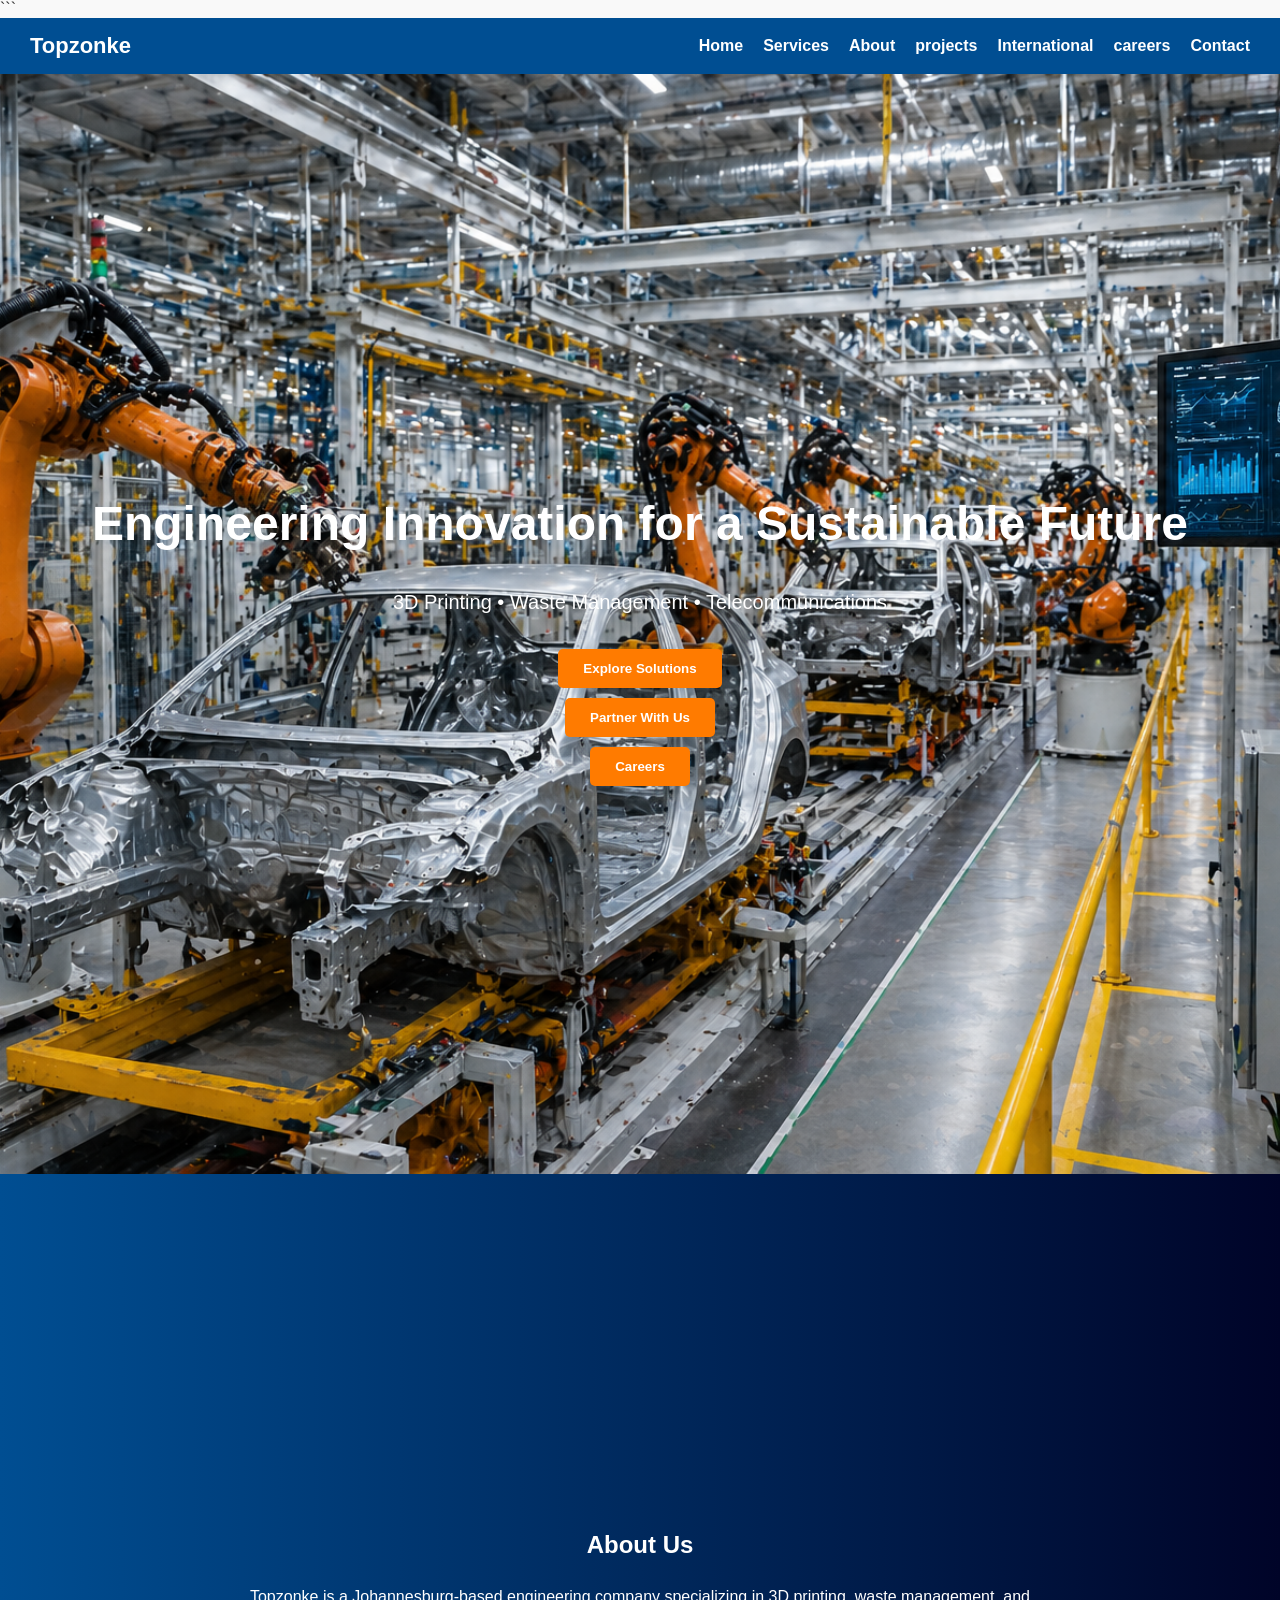
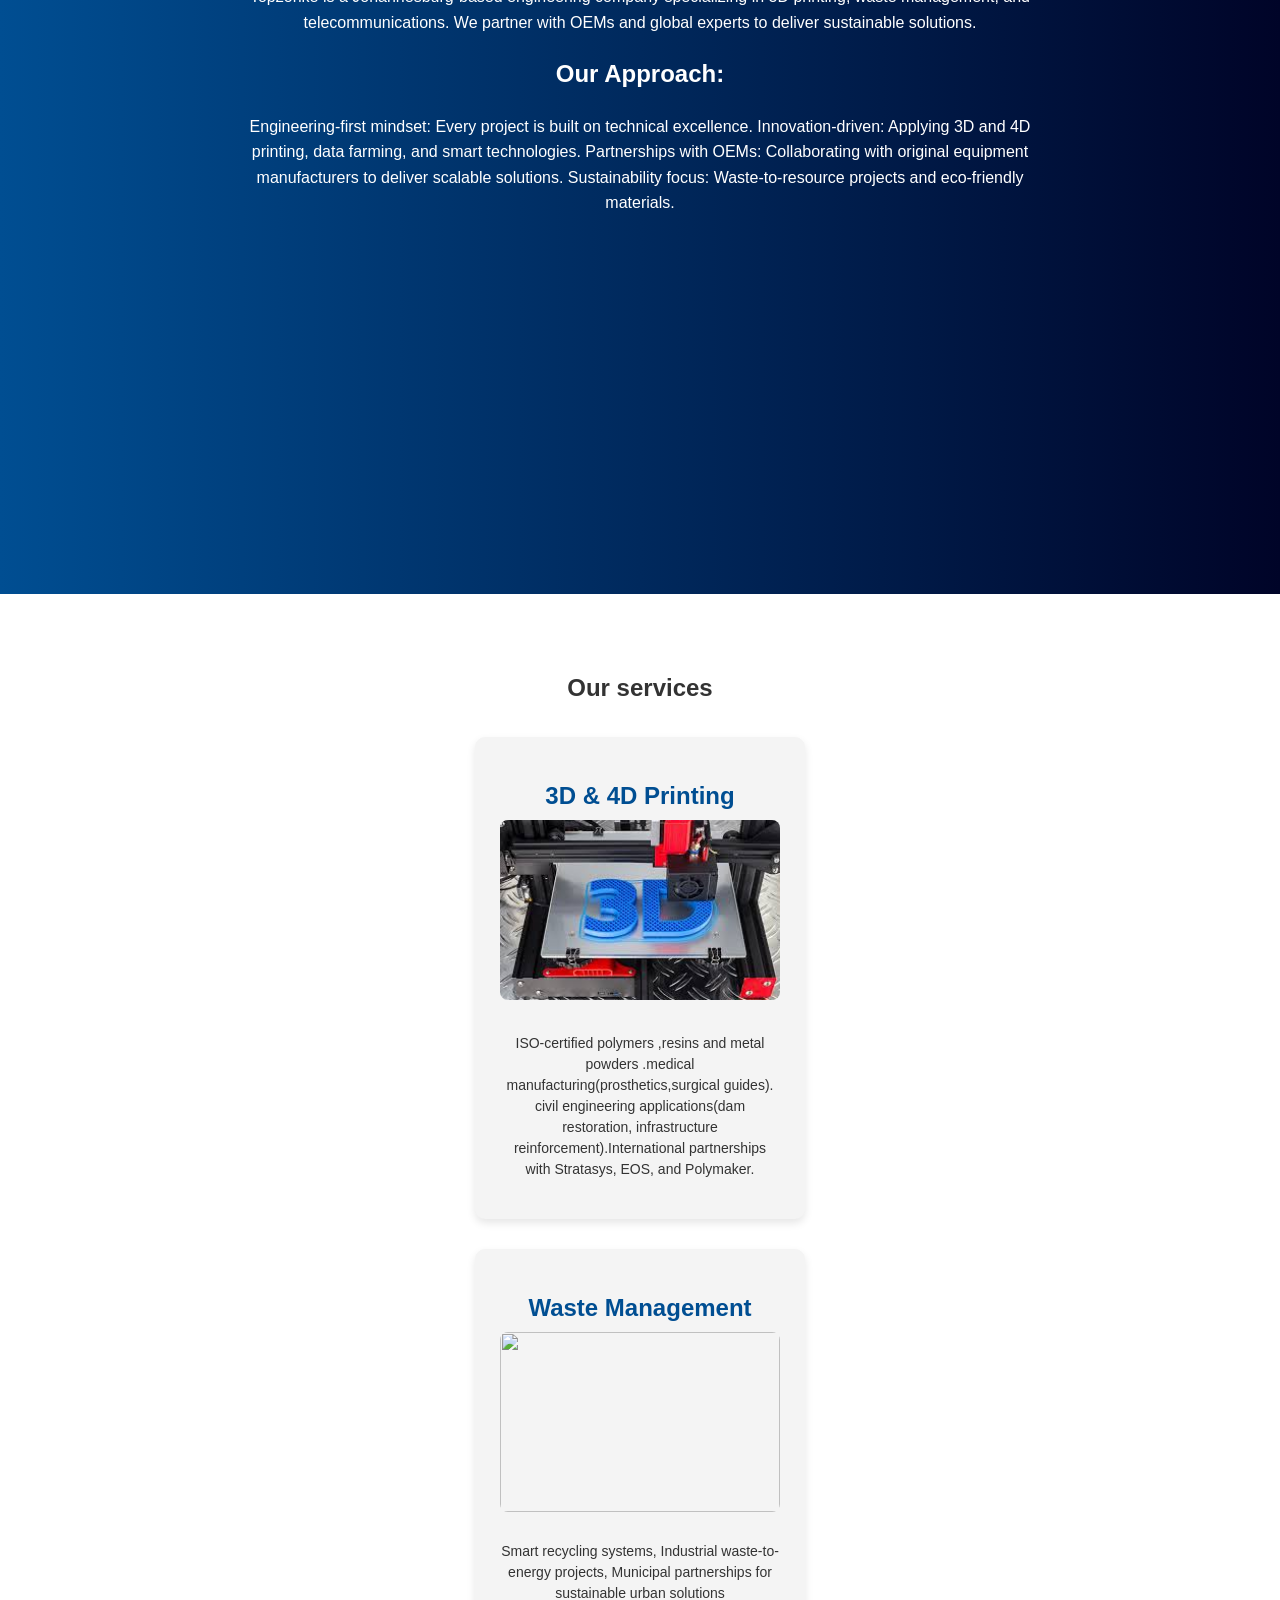
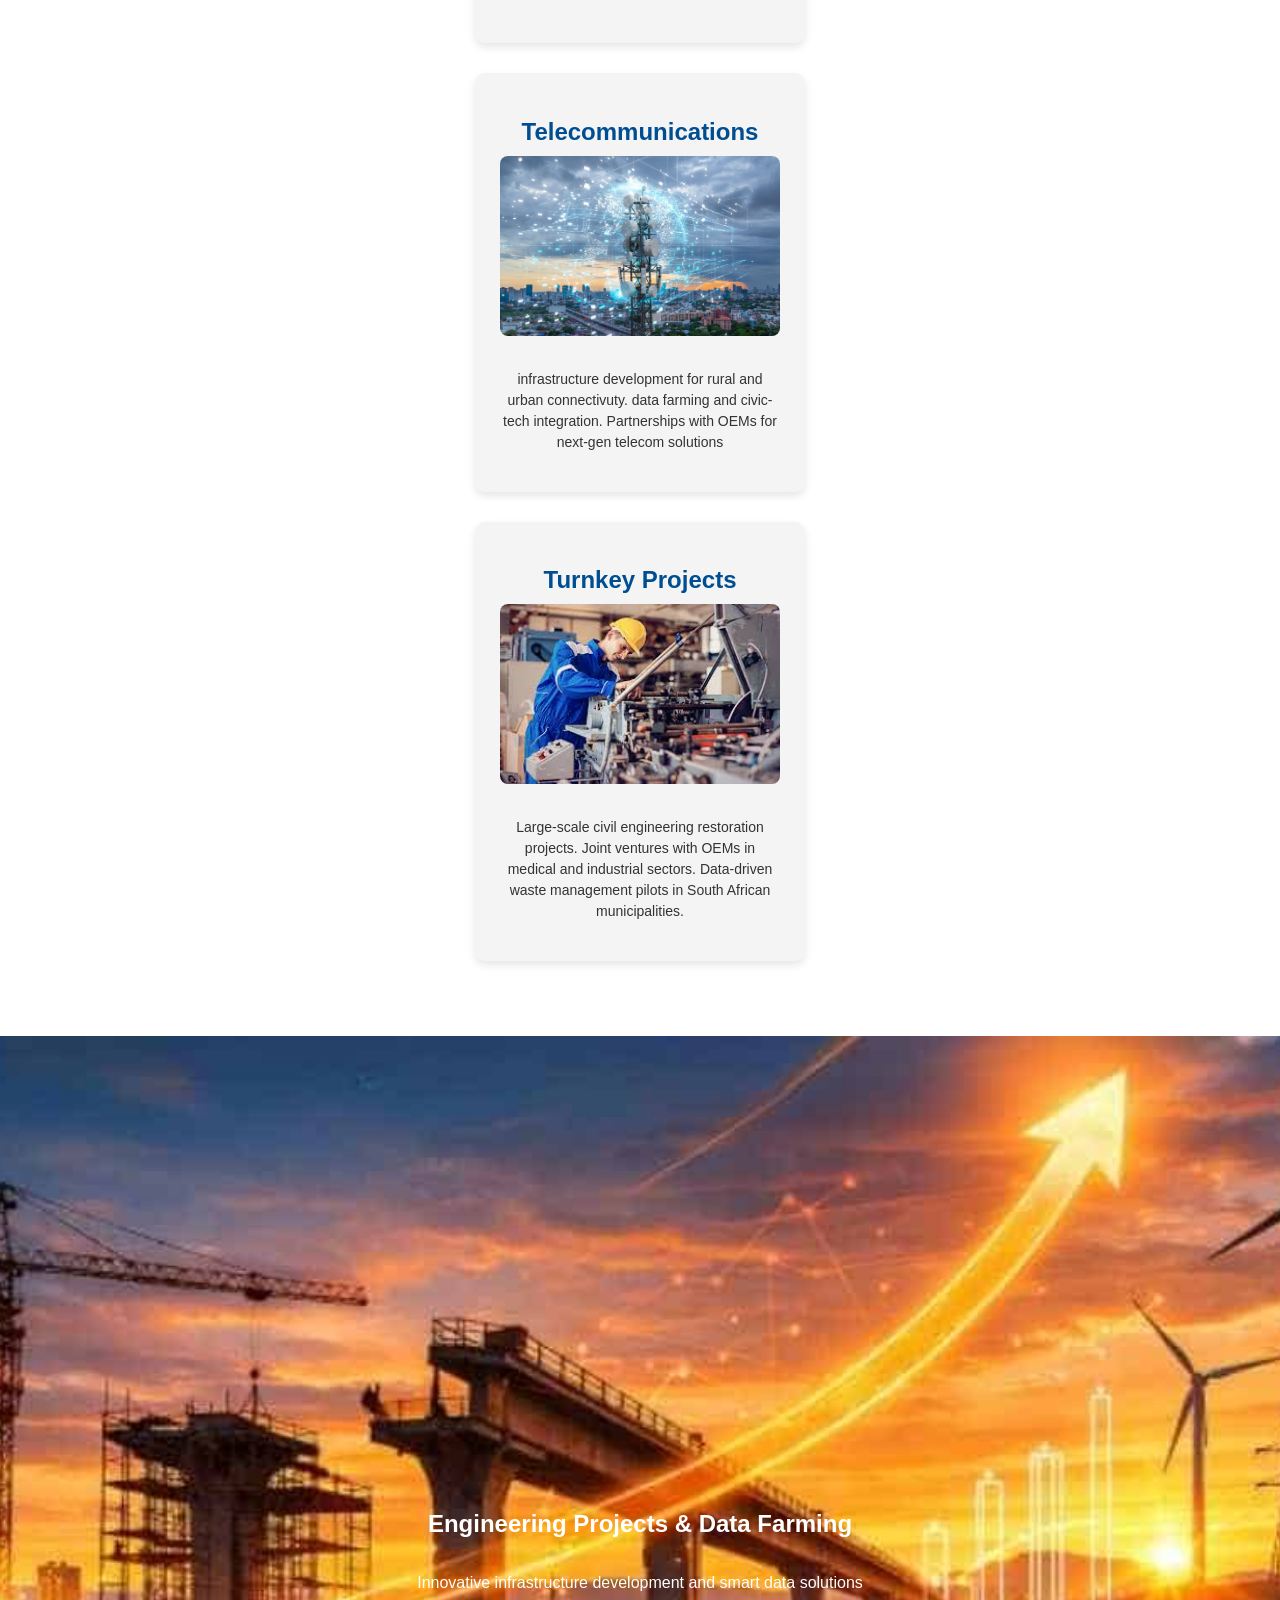
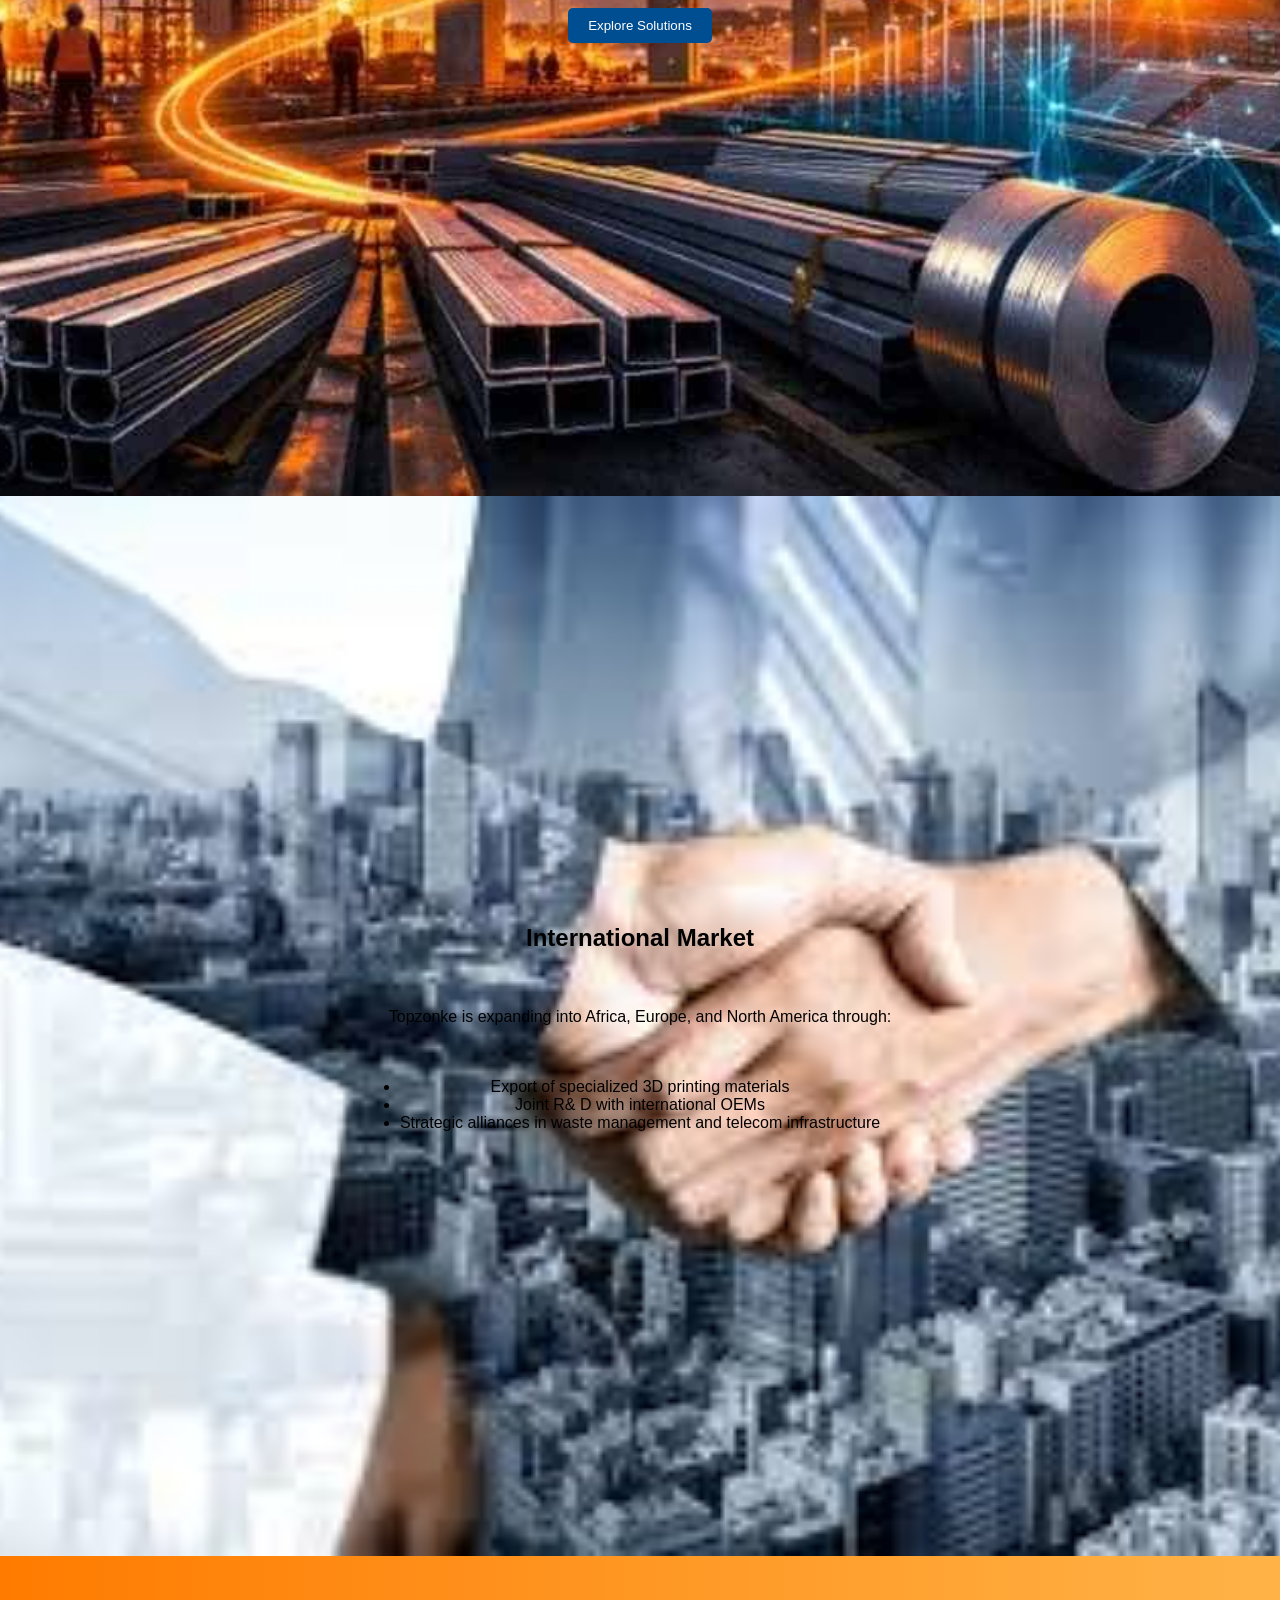
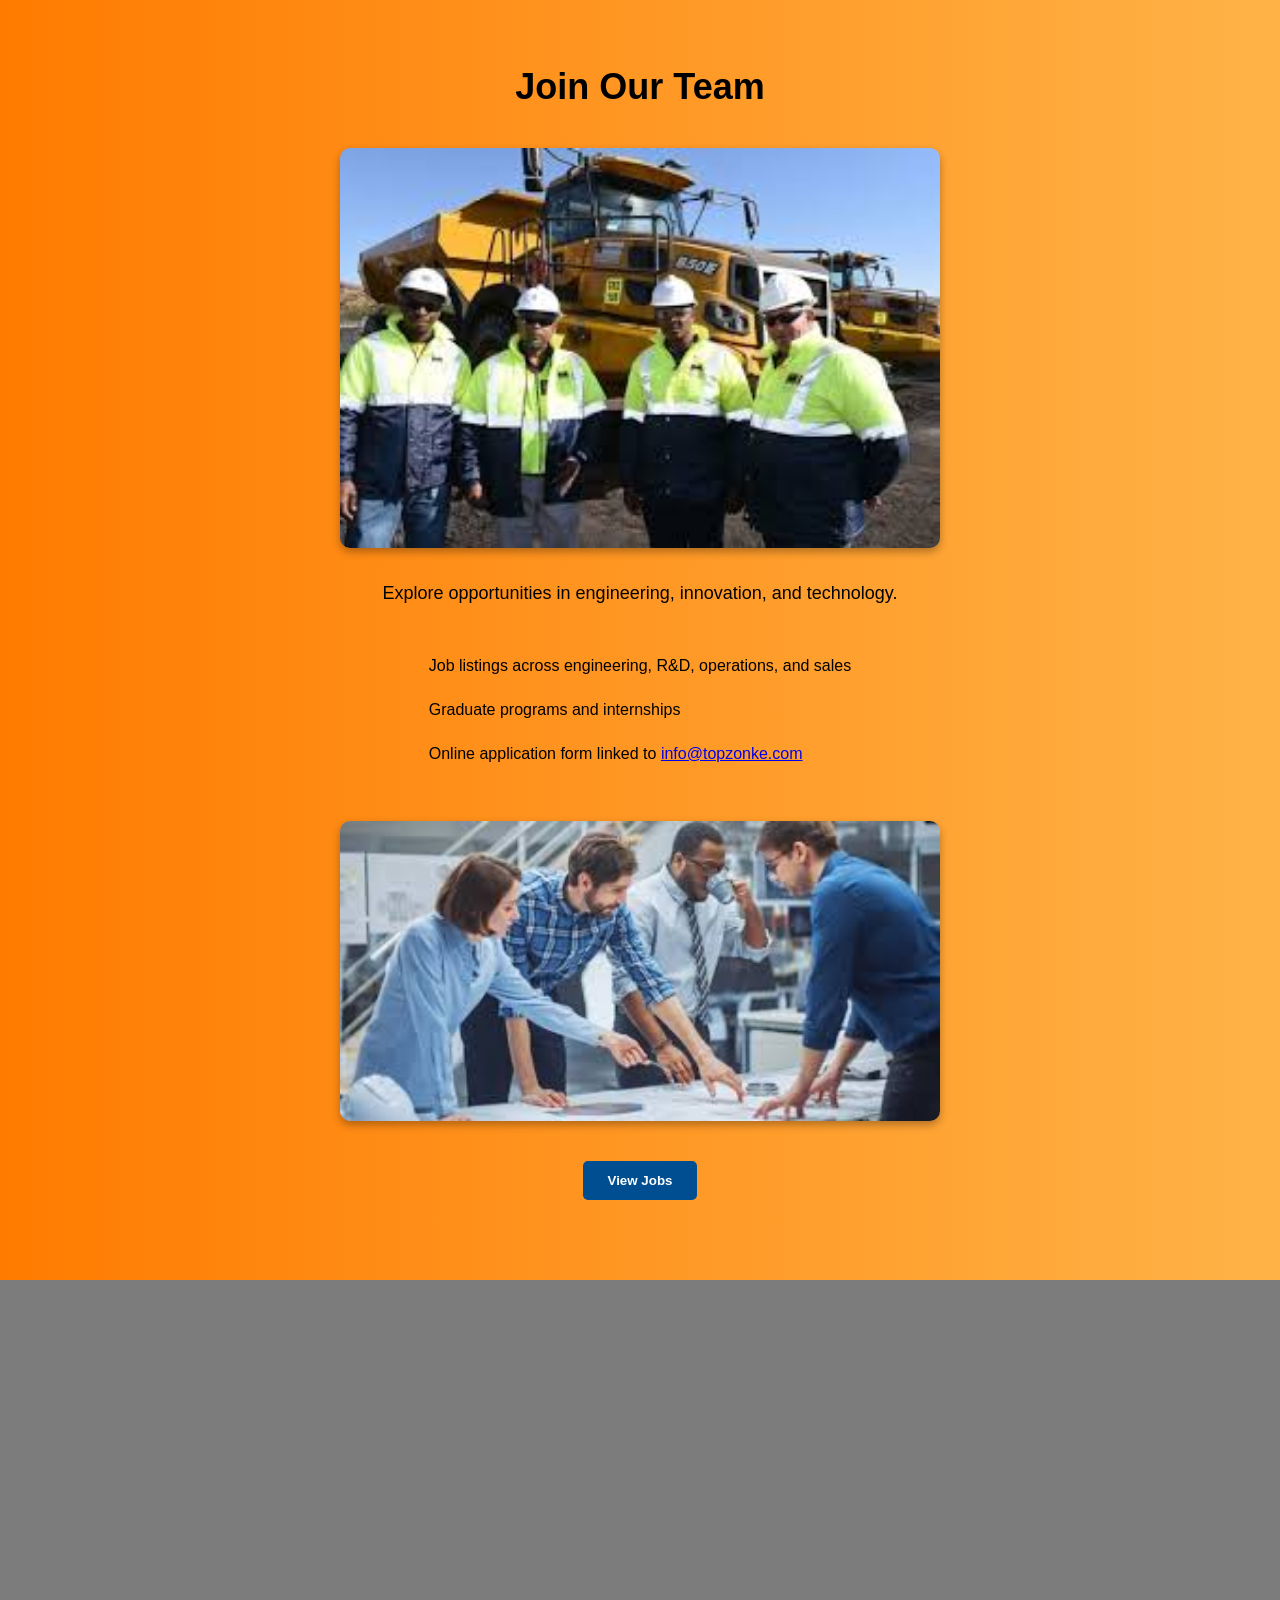
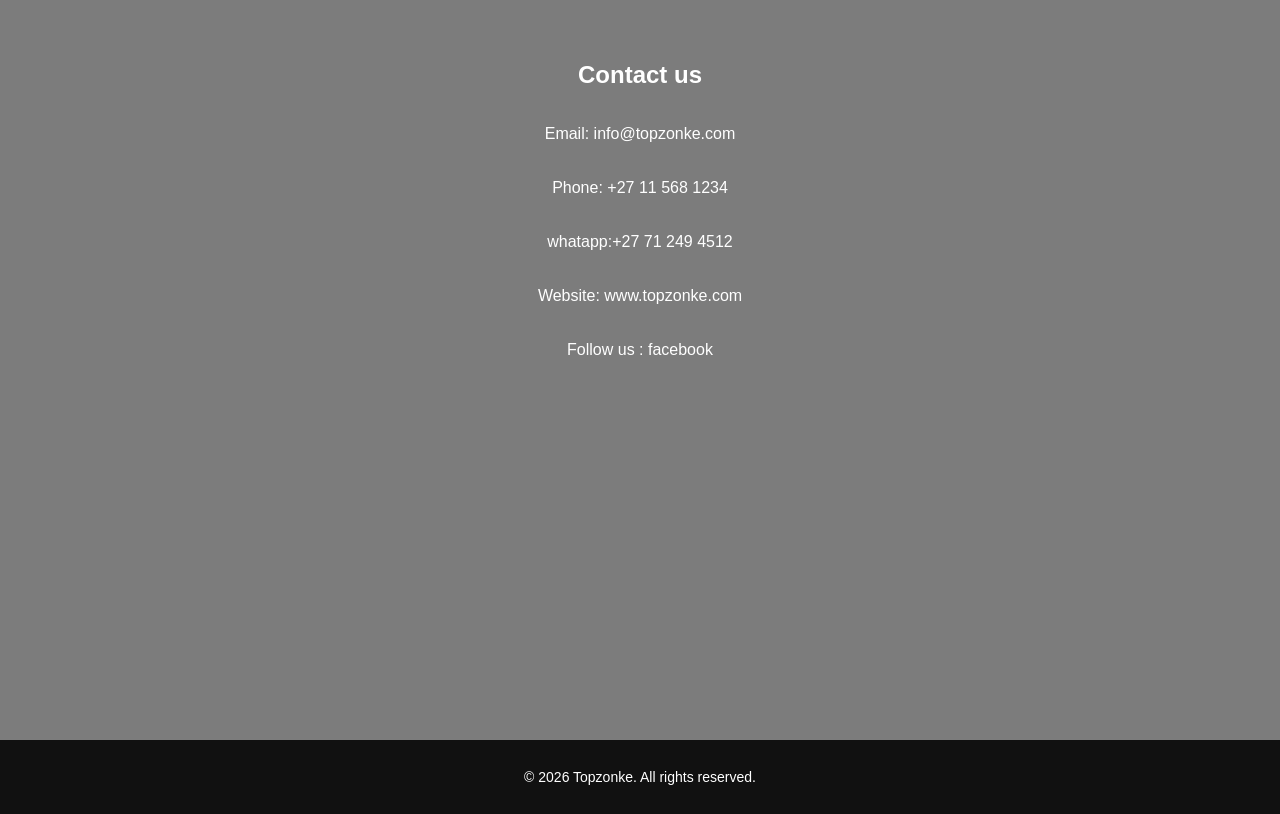
==== commit bc97de53: "Add files via upload" ====
--- a/index.html
+++ b/index.html
@@ -95,7 +95,7 @@
 
 <!-- PROJECTS -->
 <section id="projects">
-	<h1>Our Projects</h1>
+	<h1>Engineering Projects & Data Farming </h1>
 	<p>Innovative infrastructure development and smart data solutions</p>
 	<a href="project.html" target="_blank"><button>Explore Solutions</button></a>
 </section>
@@ -132,6 +132,7 @@
 	<h1>Contact us</h1>
 	<p>Email: info@topzonke.com</p>
 	<p>Phone: +27 11 568 1234</p>
+	<p>whatapp:+27 71 249 4512</p>
 	<p>Website: www.topzonke.com</p>
 	<p>Follow us : facebook</p>
 </section>
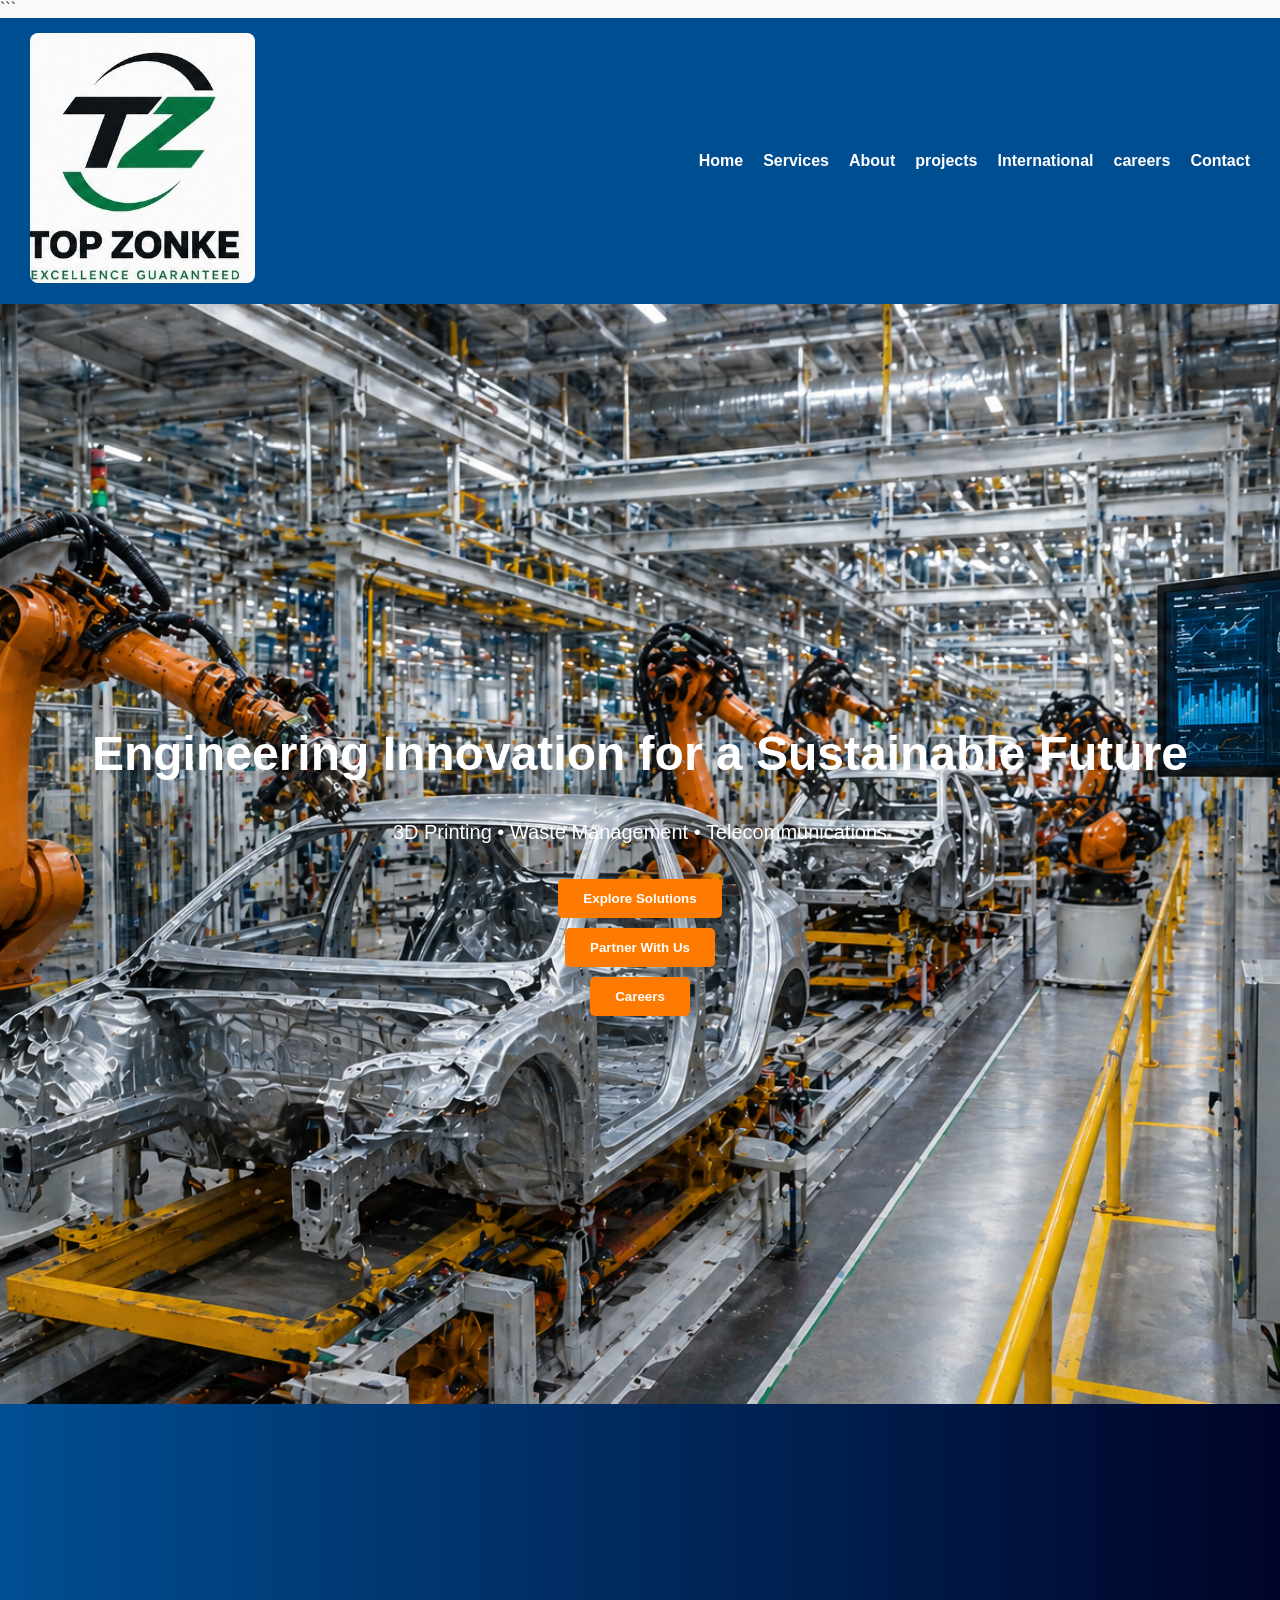
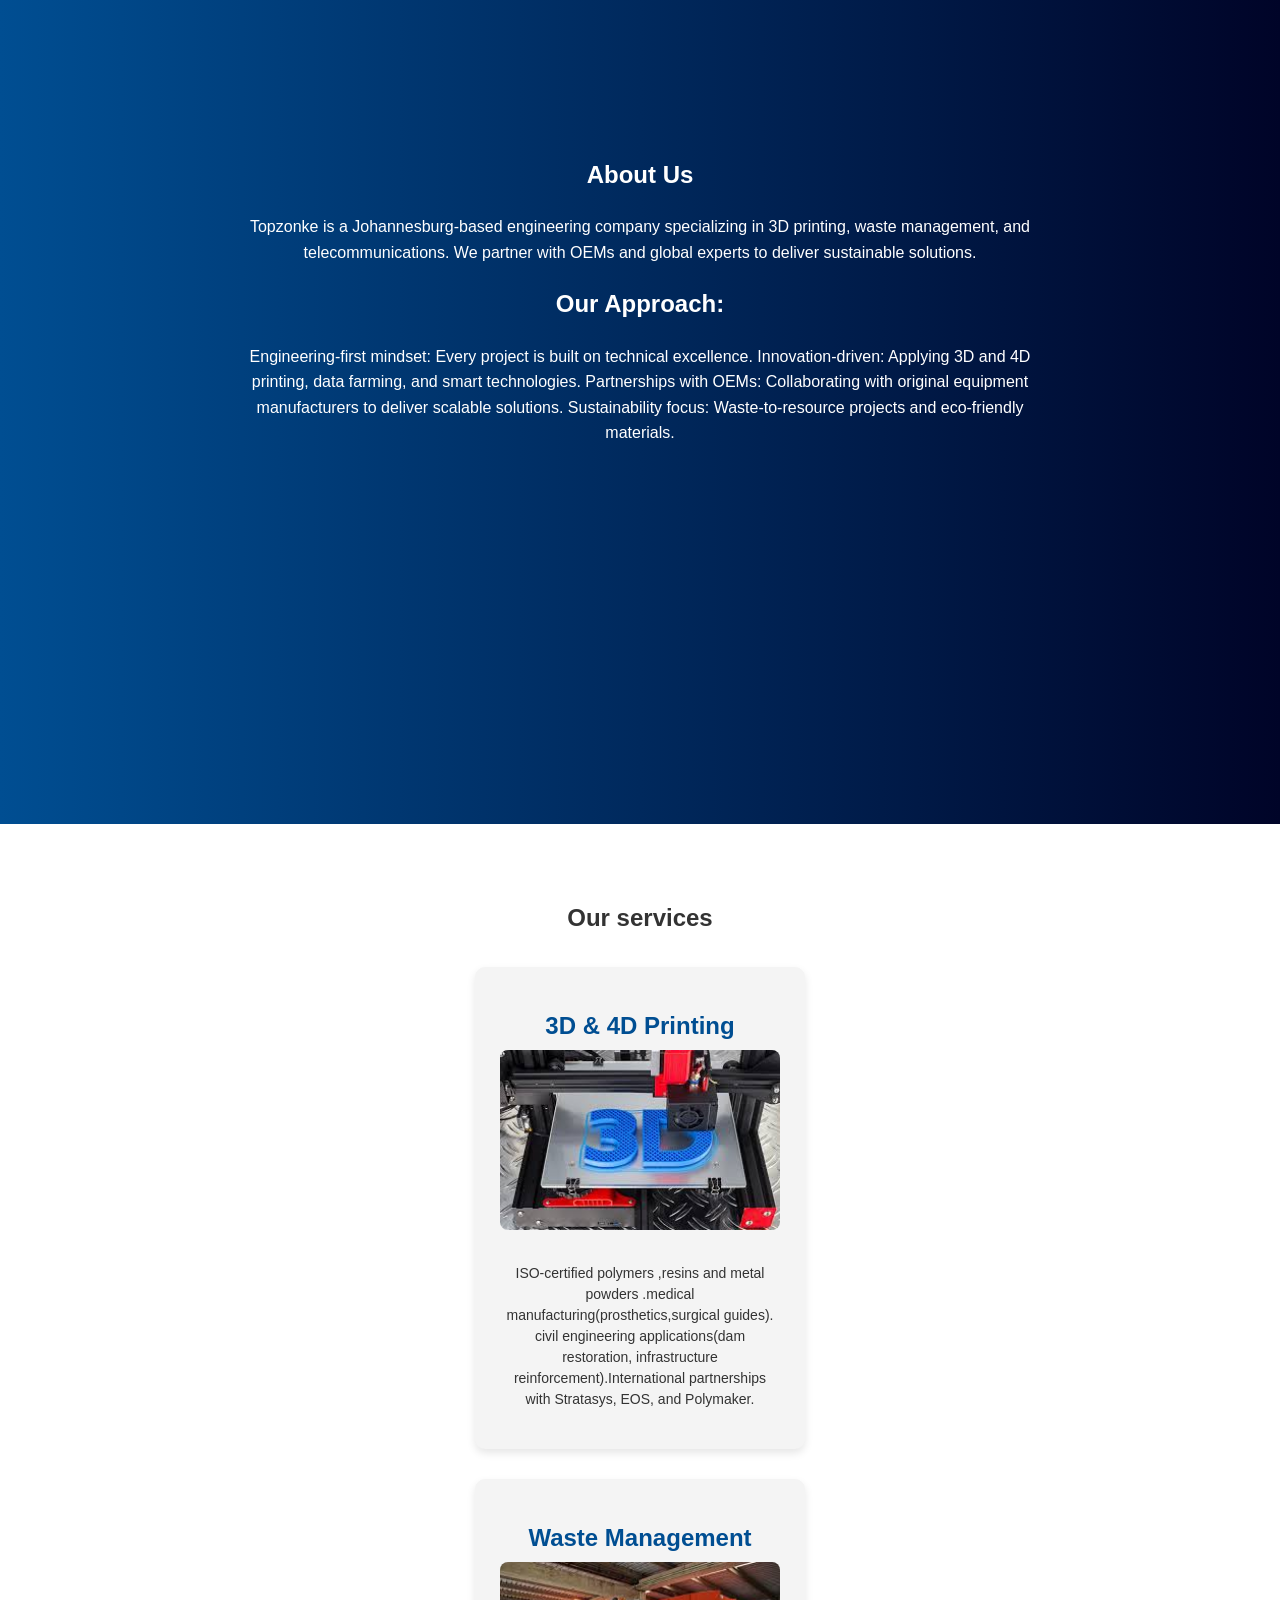
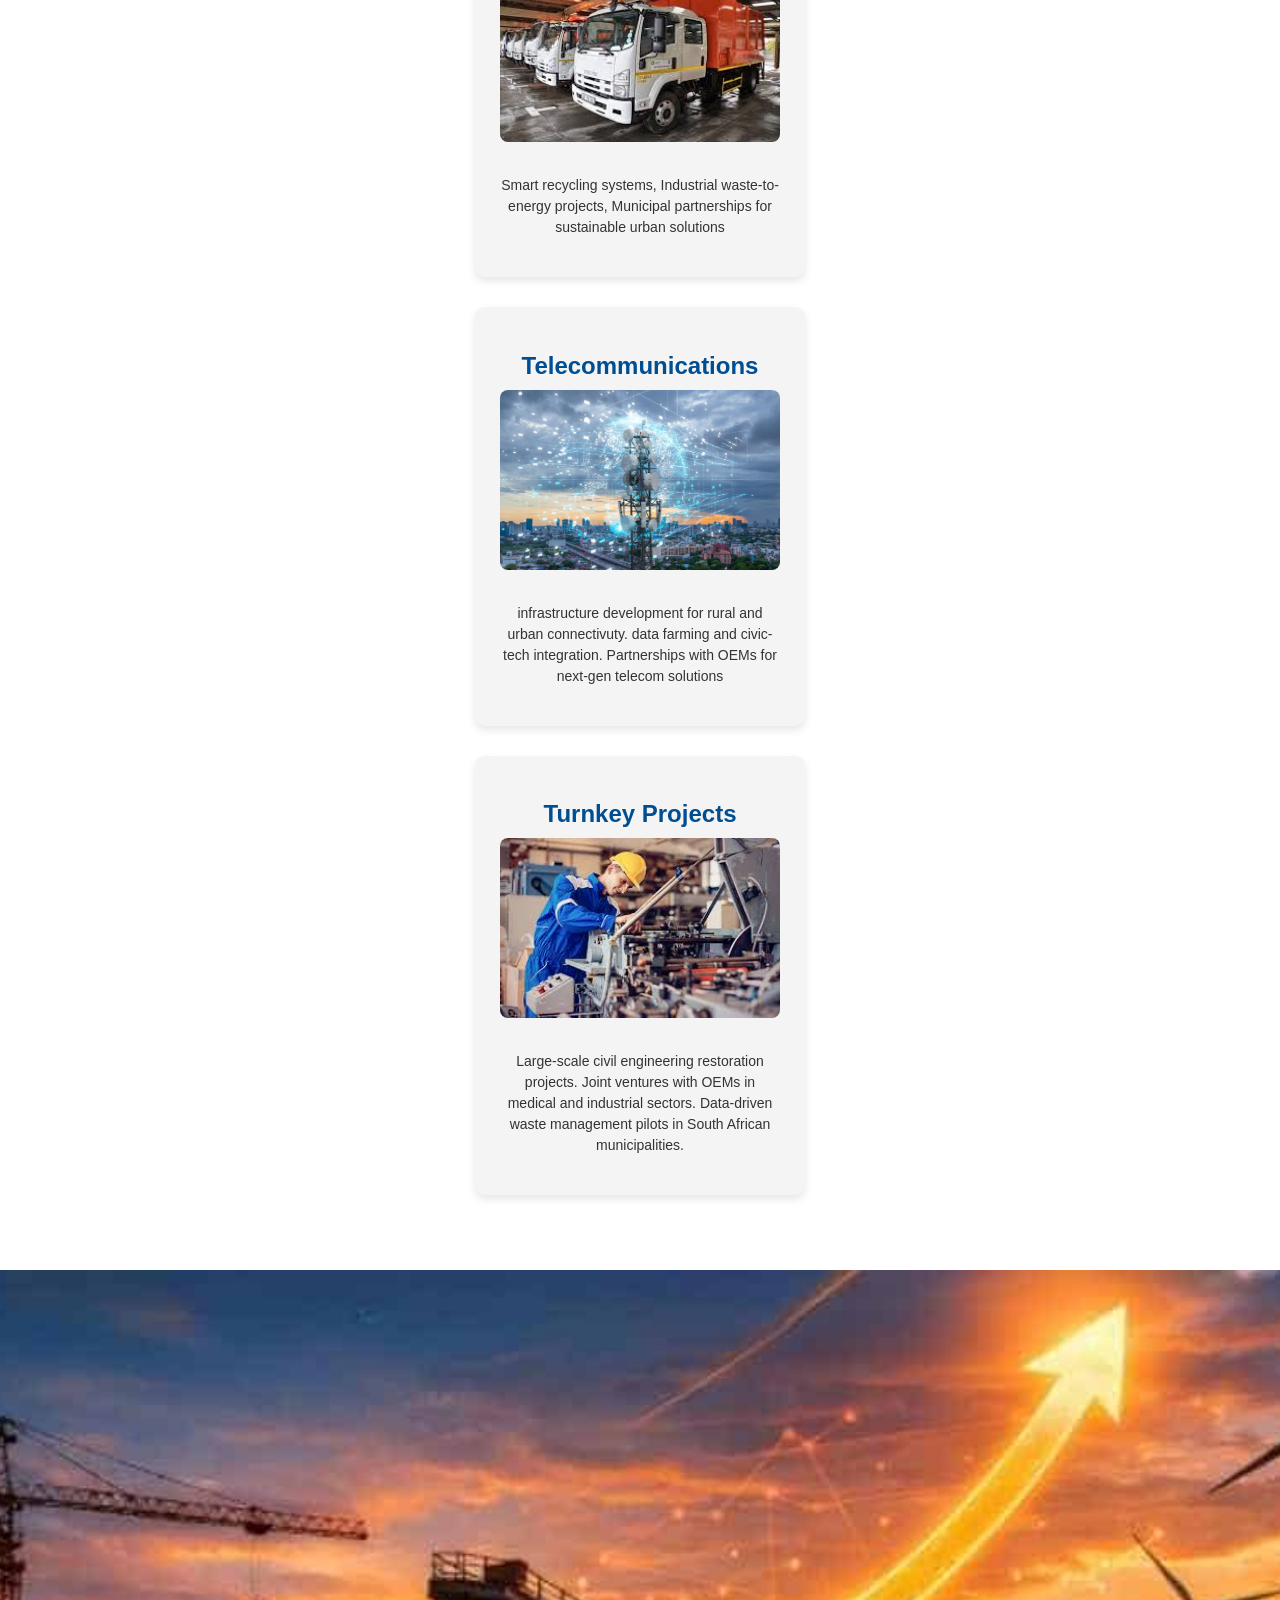
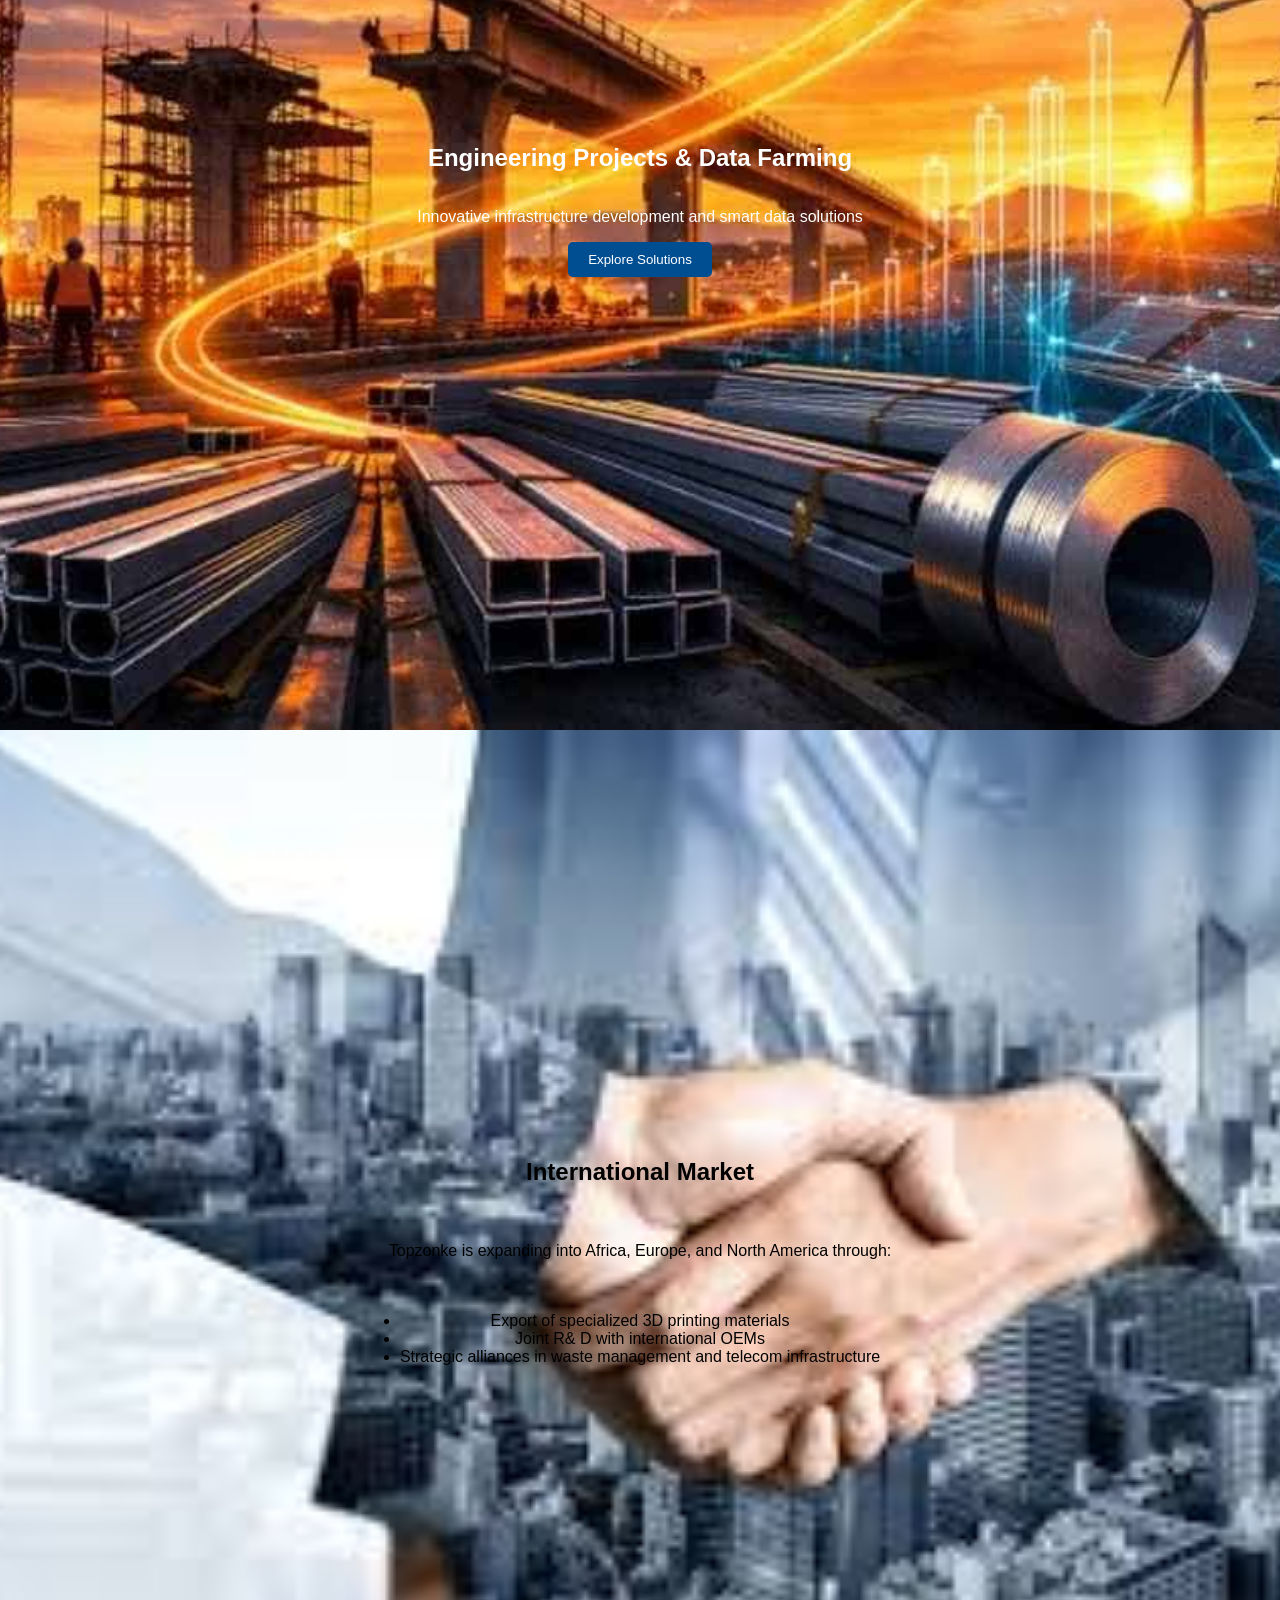
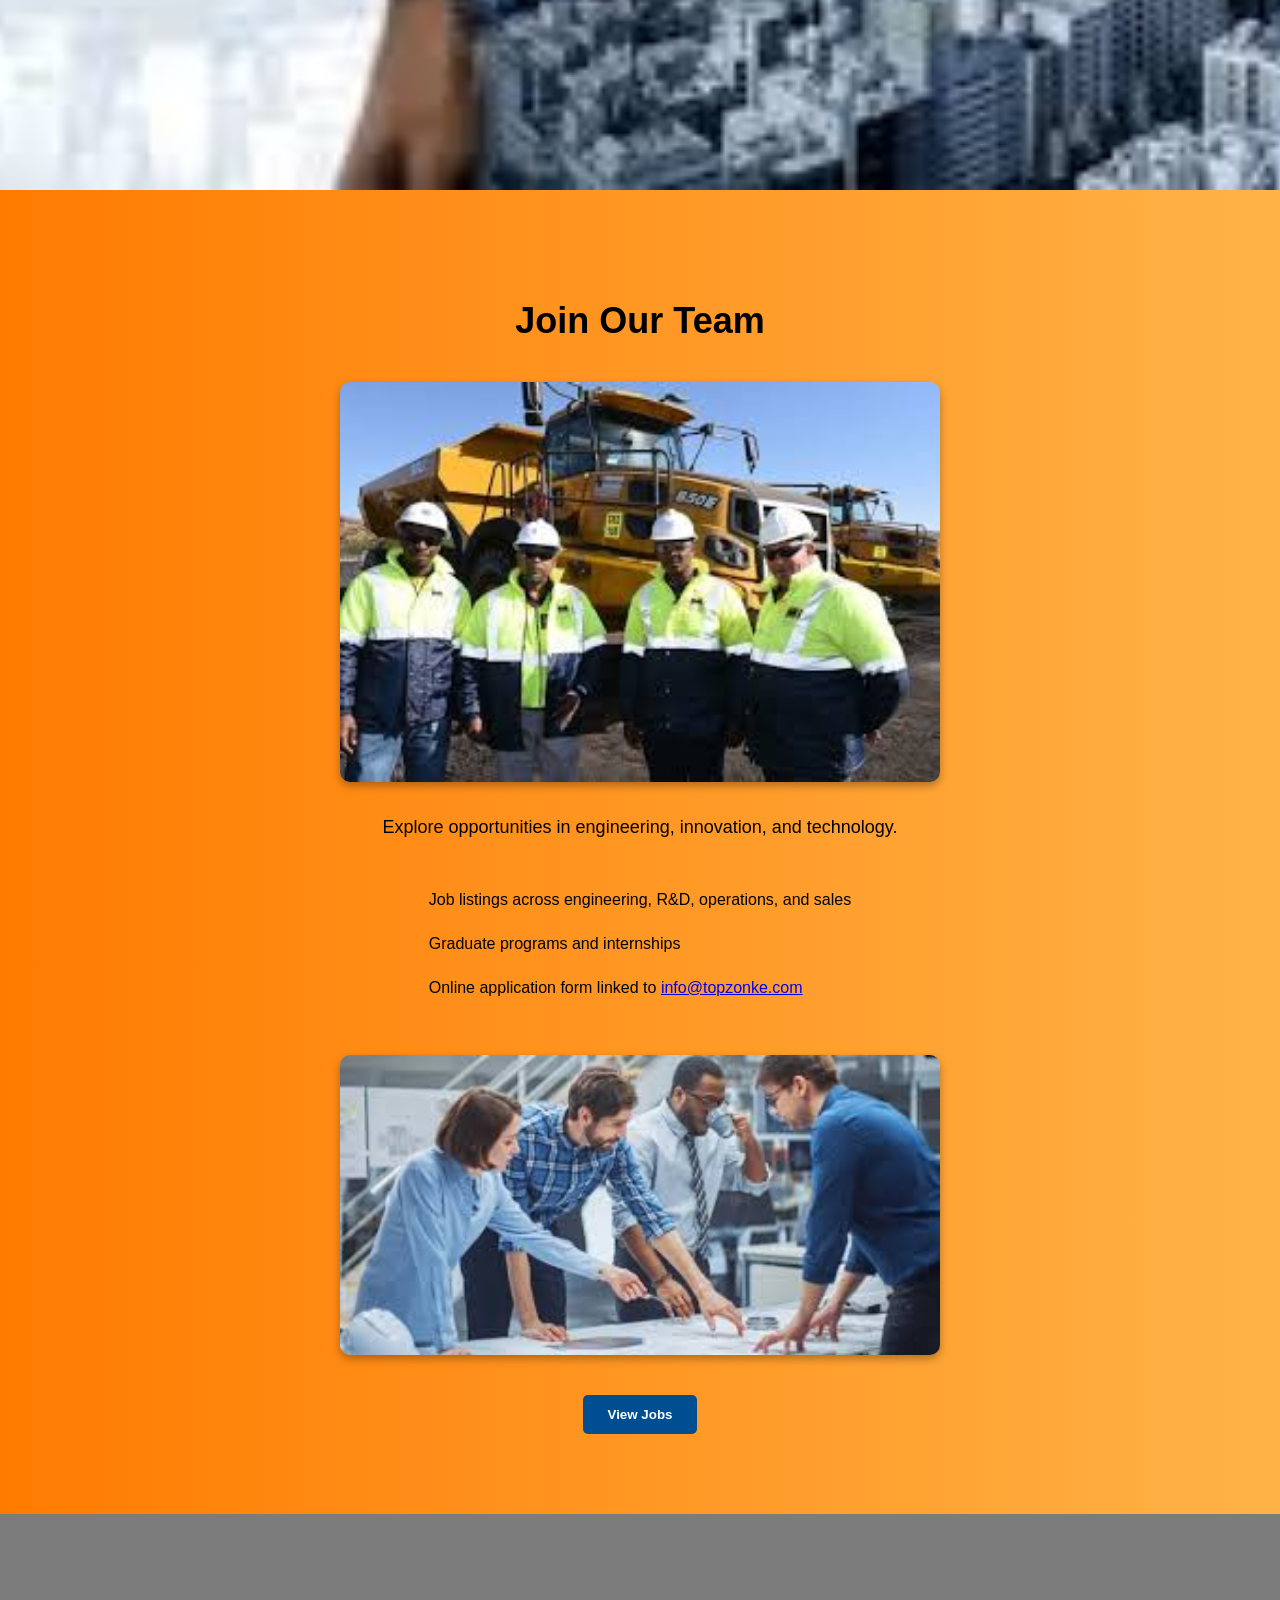
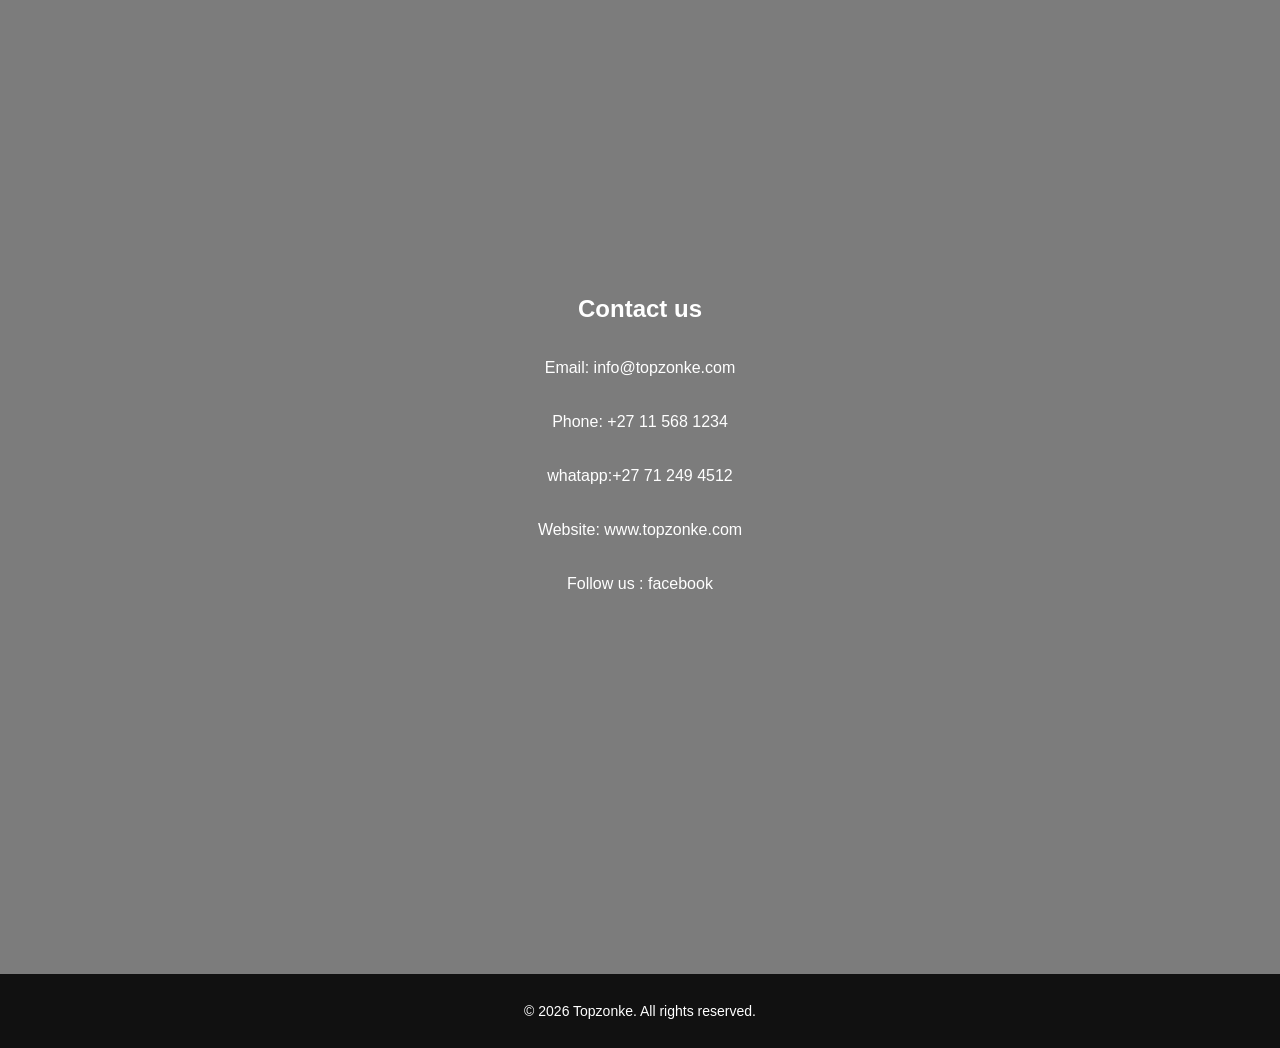
==== commit 758d09b2: "Add files via upload" ====
--- a/index.html
+++ b/index.html
@@ -27,7 +27,7 @@
 ```
 <!-- NAVBAR -->
 <nav id="navigation">
-    <div class="logo">Topzonke</div>
+    <div class="logo"><img src = "logo2.jpg"></div>
     <ul>
         <li><a href="#home">Home</a></li>
         <li><a href="#services">Services</a></li>
@@ -61,6 +61,7 @@
  Partnerships with OEMs: Collaborating with original equipment manufacturers to deliver scalable solutions.
  Sustainability focus: Waste-to-resource projects and eco-friendly materials.
 </p>
+
 	</div>
 	
 	
